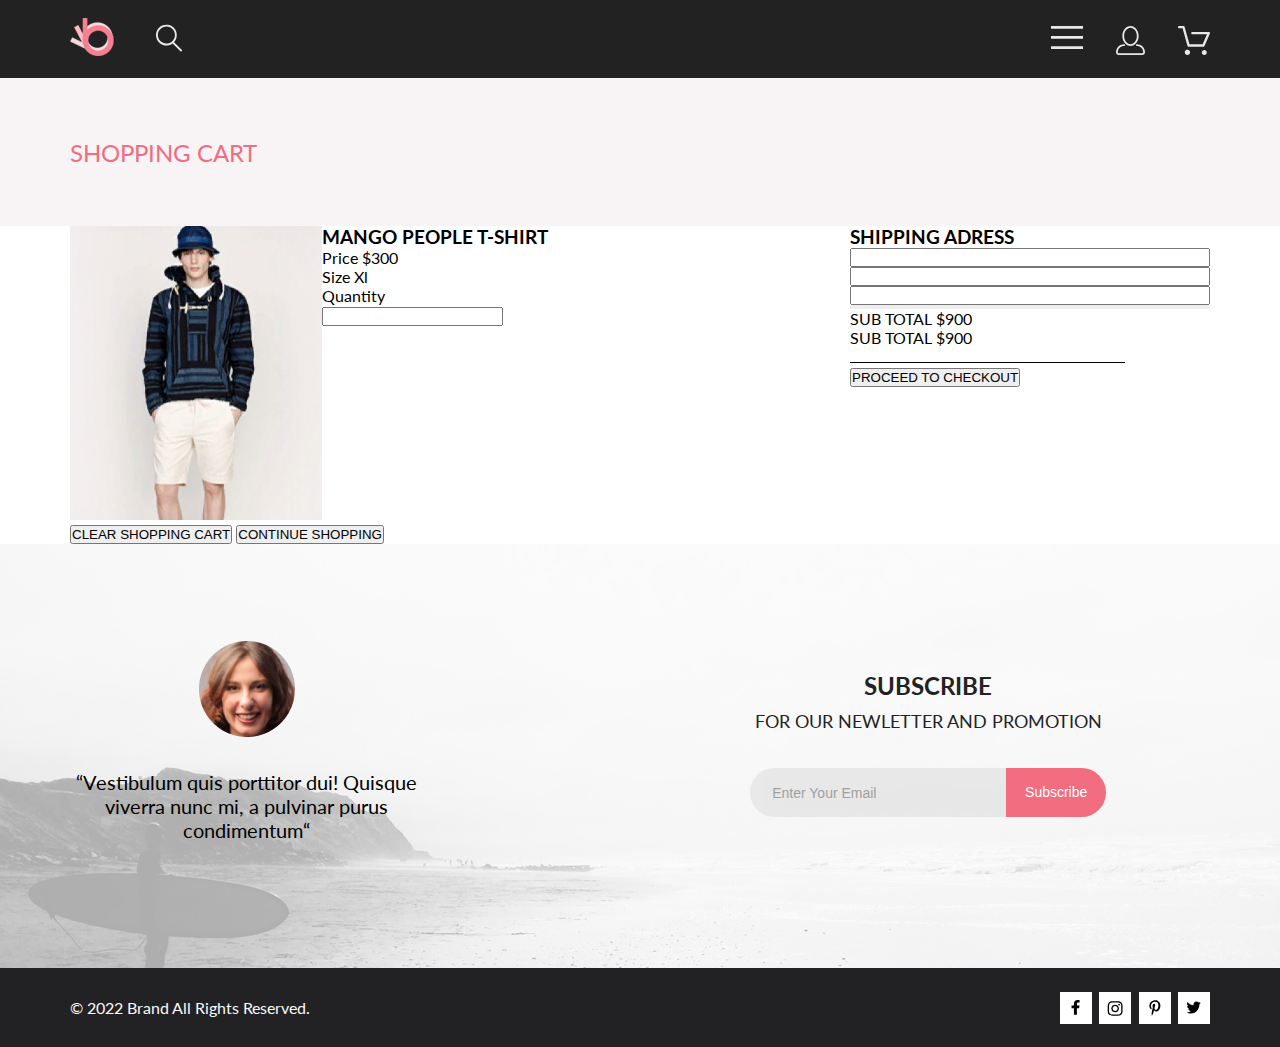
==== cart.html @ 0e061fd0 "add cart" ====
<!DOCTYPE html>
<html lang="en">

<head>
    <meta charset="UTF-8">
    <meta http-equiv="X-UA-Compatible" content="IE=edge">
    <meta name="viewport" content="width=device-width, initial-scale=1.0">
    <title>Market</title>
    <link rel="preconnect" href="https://fonts.googleapis.com">
    <link rel="preconnect" href="https://fonts.gstatic.com" crossorigin>
    <link href="https://fonts.googleapis.com/css2?family=Lato:wght@300;400;700;900&display=swap" rel="stylesheet">
    <link rel="preconnect" href="https://fonts.googleapis.com">
    <link rel="preconnect" href="https://fonts.gstatic.com" crossorigin>
    <link href="https://fonts.googleapis.com/css2?family=Lato:wght@300;400;700;900&family=Roboto&display=swap"
        rel="stylesheet">
    <link rel="stylesheet" href="style.css">
</head>

<body>
    <header class="header">
        <div class="header_navbar">
            <div class="logo">
                <a href="index.html"><img src="./img/site-logo.svg" alt="logo"></a>
                <img src="./img/find-icon.svg" alt="find">
            </div>
            <div class="menu">
                <details>
                    <summary class="burger_menu"><img src="./img/menu-icon.svg" alt=""></summary>
                    <div class="drop_menu">
                        <h3 class="drop_menu_heading">
                            MENU
                        </h3>
                        <ul class="burger_menu_list">
                            <li class="burger_menu_list-heading"><a href="ca" class="list-heading-link">MAN</a></li>
                            <li class="burger_menu_list-link-box">
                                <ul class="burger_menu_items">
                                    <li class="item_link mb-11"><a href="#" class="menu_items-link">Accessories</a></li>
                                    <li class="item_link mb-11"><a href="#" class="menu_items-link">Bags</a></li>
                                    <li class="item_link mb-11"><a href="#" class="menu_items-link">Denim</a></li>
                                    <li class="item_link mb-20"><a href="#" class="menu_items-link">T-Shirts</a></li>
                                </ul>
                            </li>
                            <li class="burger_menu_list-heading"><a href="#" class="list-heading-link">WOMAN</a></li>
                            <li class="burger_menu_list-link-box">
                                <ul class="burger_menu_items">
                                    <li class="item_link mb-11"><a href="#" class="menu_items-link">Accessories</a></li>
                                    <li class="item_link mb-11"><a href="#" class="menu_items-link">Jackets &amp;
                                            Coats</a></li>
                                    <li class="item_link mb-11"><a href="#" class="menu_items-link">Polos</a></li>
                                    <li class="item_link mb-11"><a href="#" class="menu_items-link">T-Shirts</a></li>
                                    <li class="item_link mb-20"><a href="#" class="menu_items-link">Shirts</a></li>
                                </ul>
                            </li>
                            <li class="burger_menu_list-heading"><a href="#" class="list-heading-link">KIDS</a></li>
                            <li>
                                <ul class="burger_menu_items">
                                    <li class="item_link mb-11"><a href="#" class="menu_items-link">Accessories</a></li>
                                    <li class="item_link mb-11"><a href="#" class="menu_items-link">Jackets &amp;
                                            Coats</a></li>
                                    <li class="item_link mb-11"><a href="#" class="menu_items-link">Polos</a></li>
                                    <li class="item_link mb-11"><a href="#" class="menu_items-link">T-Shirts</a></li>
                                    <li class="item_link mb-11"><a href="#" class="menu_items-link">Shirts</a></li>
                                    <li class="item_link"><a href="#" class="menu_items-link">Bags</a></li>
                                </ul>
                            </li>
                        </ul>
                    </div>
                </details>
                <a href="#" class="login_link"><img src="./img/login-icon.svg" alt="login"></a>
                <a href="#" class="user_cart"><img src="./img/cart-icon.svg" alt="cart"></a>
            </div>
        </div>
    </header>
    <div class="page_navigation">
        <div class="page_navigation_area">
            <h2 class="page_navigation_area-title">SHOPPING CART</h2>
        </div>
    </div>
    <div class="card_main_area">
        <div class="cards_area">
            <div class="cards_box">
                <div class="product_card">
                    <div class="card_img_area">
                        <img src="./img/photo-man-2.png" alt="image" class="card_img">
                    </div>
                    <div class="card_info">
                        <h3 class="card_title">MANGO PEOPLE T-SHIRT</h3>
                        <div class="card_info_block">
                            <p class="card_info_price">
                                <span class="price-heading">Price</span>
                                <span class="price-count">&dollar;300</span>
                            </p>
                            <p class="card_info_price">
                                <span class="price-heading">Size</span>
                                <span class="price-size">Xl</span>
                            </p>
                            <p class="card_info_price">
                                <span class="price-heading">Quantity</span>
                            <div class="price-quantity">
                                <input type="number" id="price-quantity-input">
                            </div>
                            </p>
                        </div>
                    </div>
                </div>
            </div>
            <div class="function_buttons">
                <button type="reset">CLEAR SHOPPING CART</button>
                <button type="button">CONTINUE SHOPPING</button>
            </div>
        </div>
        <div class="info_area">
            <div class="shipping_info">
                <h3 class="shipping_title">SHIPPING ADRESS</h3>
                <input type="text" name="" id="">
                <input type="text" name="" id="">
                <input type="text" name="" id="">
                <button type="button"></button>
            </div>
            <div class="total_info">
                <p class="total_subtotal">
                    <span class="subtotal_text">SUB TOTAL</span>
                    <span class="subtotal_price">&dollar;900</span>
                </p>
                <p class="total_grandtotal">
                    <span class="grandtotal_text">SUB TOTAL</span>
                    <span class="grandtotal_price">&dollar;900</span>
                    <svg width="275" height="1" viewBox="0 0 275 1" xmlns="http://www.w3.org/2000/svg">
                        <path d="M275 0H0V1H275V0Z" />
                    </svg>
                    <button type="button">PROCEED TO CHECKOUT</button>
                </p>
            </div>
        </div>
    </div>

    <section class="subscribe_block">
        <div class="subscribe_content">
            <div class="subscribe_media">
                <img src="./img/subscribe_woman_photo.png" alt="image" class="subscribe_media_img">
                <p class="subscribe_media_text">“Vestibulum quis porttitor dui! Quisque viverra nunc mi, a pulvinar
                    purus condimentum“</p>
            </div>
            <div class="subscribe_button">
                <div class="subscribe_button_text">
                    <h4 class="subscribe_button_text_title">
                        SUBSCRIBE
                    </h4>
                    <p class="subscribe_button_text_content">FOR OUR NEWLETTER AND PROMOTION
                    </p>
                </div>
                <form action="#" class="form">
                    <input type="email" placeholder="Enter Your Email" class="form_input">
                    <button type="submit" class="form_button">Subscribe</button>
                </form>
            </div>
        </div>
    </section>
    <footer class="footer">
        <div class="footer_content">
            <div class="footer_text">
                &copy; 2022 Brand All Rights Reserved.
            </div>
            <div class="footer_icons">
                <a href="#">
                    <div class="social_icon"><img src="./img/facebook_icon.svg" alt="facebook" class="facebook_icon">
                    </div>
                </a>
                <a href="#">
                    <div class="social_icon"><img src="./img/instagram_icon.svg" alt="instagram"
                            class="instagram_icon social_icon"></div>
                </a>
                <a href="#">
                    <div class="social_icon"><img src="./img/pinterest_icon.svg" alt="instagram"
                            class="pinterest_icon social_icon"></div>
                </a>
                <a href="#">
                    <div class="social_icon"><img src="./img/twitter_icon.svg" alt="instagram"
                            class="twitter_icon social_icon"></div>
                </a>
            </div>
        </div>
    </footer>
</body>

</html>
---- style.css ----
.page_navigation {
  background-color: #F8F3F4;
  height: 148px;
  display: flex;
  align-items: center;
}
.page_navigation_area {
  max-width: 1140px;
  margin: 0 auto;
  width: 1140px;
  display: flex;
  justify-content: space-between;
  align-items: center;
}
.page_navigation_area-title {
  color: #F16D7F;
  font-size: 24px;
  font-weight: 400;
}
.page_navigation_area-breadcrumbs .breadcrumb_link,
.page_navigation_area-breadcrumbs .breadcrumb_link-slash {
  color: #636363;
  font-size: 14px;
  font-weight: 300;
}
.page_navigation_area-breadcrumbs a:last-child {
  color: #F16D7F;
}

.slider {
  background-color: #F7F7F7;
  height: 777px;
  display: flex;
  align-items: center;
  justify-content: space-between;
}
.slider_arrow_box {
  width: 47px;
  height: 47px;
  padding: 8px;
  background-color: rgba(42, 42, 42, 0.1490196078);
}
.slider_arrow_box:hover .slider_arrow {
  fill: #F16D7F;
}
.slider_image_box {
  margin-bottom: 42px;
}
.slider_image_box .slider_image {
  max-width: 100%;
}

.product_description {
  position: relative;
  z-index: 2;
  margin: -65px 0 129px 0;
  display: flex;
  justify-content: center;
}
.product_description_box {
  max-width: 1140px;
  display: flex;
  flex-direction: column;
  align-items: center;
  background-color: white;
  border: 1px solid #EAEAEA;
}
.product_description_box_title {
  margin-top: 64.54px;
  margin-bottom: 12.1px;
  font-size: 14px;
  font-weight: 300;
  color: #F16D7F;
}
.product_description_box_deliver {
  margin-bottom: 12.1px;
}
.product_description_box_header {
  margin-bottom: 48.41px;
  color: #4D4D4D;
  font-size: 18px;
  font-weight: 300;
}
.product_description_box_text {
  max-width: 555px;
  text-align: center;
  margin-bottom: 32.27px;
  color: #5E5E5E;
  font-size: 14px;
  font-weight: 300;
}
.product_description_box_price {
  margin-bottom: 65px;
  font-size: 24px;
  font-weight: 300;
  color: #F16D7F;
}
.product_description_box_line {
  margin-bottom: 65px;
}
.product_description_box_filter {
  margin-bottom: 48.41px;
  color: #6F6E6E;
  font-size: 14px;
  font-weight: 400;
  display: flex;
  gap: 42px;
}
.product_description_box_filter .choose_color {
  display: flex;
  gap: 9px;
  align-items: center;
  position: relative;
}
.product_description_box_filter .choose_color_checkbox-name {
  list-style: none;
}
.product_description_box_filter .choose_color_content {
  position: absolute;
  padding-top: 7px;
  padding-bottom: 11px;
  padding-left: 9px;
  margin-top: 5px;
  background-color: white;
  display: flex;
  flex-direction: column;
  gap: 6px;
  width: 103px;
  box-shadow: 6px 4px 35px 0px rgba(0, 0, 0, 0.21);
}
.product_description_box_filter .choose_color_content .checkbox_box {
  display: flex;
}
.product_description_box_filter .choose_color_content .checkbox_box .type-checkbox {
  margin-right: 10px;
}
.product_description_box_filter .choose_color_content .checkbox_box .label_text {
  color: #6F6E6E;
  font-family: Roboto;
  font-size: 14px;
  font-weight: 400;
}
.product_description_box_filter .choose_size {
  display: flex;
  gap: 9px;
  align-items: center;
  position: relative;
}
.product_description_box_filter .choose_size_checkbox-name {
  list-style: none;
}
.product_description_box_filter .choose_size_content {
  position: absolute;
  padding-top: 7px;
  padding-bottom: 11px;
  padding-left: 9px;
  margin-top: 5px;
  background-color: white;
  display: flex;
  flex-direction: column;
  gap: 6px;
  width: 103px;
  box-shadow: 6px 4px 35px 0px rgba(0, 0, 0, 0.21);
}
.product_description_box_filter .choose_size_content .checkbox_box {
  display: flex;
}
.product_description_box_filter .choose_size_content .checkbox_box .type-checkbox {
  margin-right: 10px;
  border-radius: 0;
}
.product_description_box_filter .choose_size_content .checkbox_box .label_text {
  color: #6F6E6E;
  font-family: Roboto;
  font-size: 14px;
  font-weight: 400;
}
.product_description_box_filter .choose_quantity {
  display: flex;
  gap: 9px;
  align-items: center;
  position: relative;
}
.product_description_box_filter .choose_quantity_checkbox-name {
  list-style: none;
}
.product_description_box_filter .choose_quantity .choose_content {
  position: absolute;
  margin-top: 5px;
  box-shadow: 6px 4px 35px 0px rgba(0, 0, 0, 0.21);
}
.product_description_box_filter .choose_quantity .choose_content .quantity_input_box #quantity {
  max-width: 50px;
}
.product_description_box_add-to-cart-box {
  margin-bottom: 64.5px;
  width: 212px;
  padding-top: 15px;
  padding-bottom: 9px;
  display: flex;
  align-items: center;
  justify-content: flex-start;
  border: 1px solid #F16D7F;
}
.product_description_box_add-to-cart-box .add-to-cart_image {
  fill: #EF5B70;
  margin-left: 24px;
}
.product_description_box_add-to-cart-box .add-to-cart_text {
  color: #F26376;
  font-size: 16px;
  font-weight: 400;
  margin-left: 23px;
}
.product_description_box_add-to-cart-box:hover {
  border: 1px solid #F16D7F;
  background-color: #F16D7F;
}
.product_description_box_add-to-cart-box:hover .add-to-cart_image {
  fill: white;
}
.product_description_box_add-to-cart-box:hover .add-to-cart_text {
  color: white;
}

.product_cards {
  margin-bottom: 128px !important;
}

.filter_bottom {
  margin-top: 51px !important;
  margin-bottom: 65px !important;
}

.filter_box {
  max-width: 1140px;
  margin: 0 auto;
  display: flex;
  align-items: center;
  gap: 35%;
}
.filter_box_main_filter {
  position: relative;
}
.filter_box_main_filter_name .filter_box_main_filter_text {
  color: #6F6E6E;
  font-family: Lato;
  font-size: 14px;
  font-style: normal;
  font-weight: 600;
  line-height: normal;
  margin-right: 11px;
}
.filter_box .main_filter_box {
  position: absolute;
  z-index: 2;
  background-color: white;
  width: 360px;
  margin-top: 16px;
}
.filter_box .main_filter_box .main_filter_category_name {
  height: 37px;
  border-left: 5px solid #EF5B70;
  margin-bottom: 18px;
  display: flex;
  align-items: flex-start;
  flex-direction: column;
  justify-content: flex-end;
  color: #6F6E6E;
  font-family: Lato;
  font-size: 14px;
  font-style: normal;
  font-weight: 400;
  line-height: normal;
}
.filter_box .main_filter_box .main_filter_category_name .summary_text {
  padding-left: 11px;
  margin-bottom: 11.5px;
}
.filter_box .main_filter_box .main_filter_category_name:hover .summary_text {
  color: #EF5B70;
  cursor: pointer;
}
.filter_box .main_filter_box .category_item_body {
  padding-left: 34px;
  color: #6F6E6E;
  font-family: Lato;
  font-size: 14px;
  font-style: normal;
  font-weight: 400;
  line-height: normal;
}
.filter_box .main_filter_box .category_item_body ul {
  display: flex;
  flex-direction: column;
  gap: 11px;
}
.filter_box .main_filter_box .category_item_body ul li:last-child {
  margin-bottom: 24px;
}
.filter_box_choose-items {
  display: flex;
  flex-direction: row;
  align-items: center;
}
.filter_box_choose-items .choose-items-block {
  color: #6F6E6E;
  font-family: Lato;
  font-size: 14px;
  font-style: normal;
  font-weight: 400;
  line-height: normal;
  display: flex;
  gap: 28px;
}
.filter_box_choose-items .choose-items-block .choose_item-trending {
  display: flex;
  align-items: center;
  position: relative;
  gap: 10px;
}
.filter_box_choose-items .choose-items-block .choose_item-trending .choose_trending_content {
  position: absolute;
  z-index: 3;
  padding-top: 7px;
  padding-bottom: 11px;
  padding-left: 9px;
  margin-top: 5px;
  background-color: white;
  display: flex;
  flex-direction: column;
  gap: 6px;
  width: 110px;
  box-shadow: 6px 4px 35px 0px rgba(0, 0, 0, 0.21);
}
.filter_box_choose-items .choose-items-block .choose_item-trending .choose_trending_content .checkbox_box {
  display: flex;
  gap: 9px;
}
.filter_box_choose-items .choose-items-block .choose_item-trending .choose_trending_content .label_text {
  color: #6F6E6E;
  font-family: Roboto;
  font-size: 14px;
  font-weight: 400;
}
.filter_box_choose-items .choose-items-block .choose_size {
  display: flex;
  gap: 10px;
  align-items: center;
  position: relative;
}
.filter_box_choose-items .choose-items-block .choose_size_checkbox-name {
  list-style: none;
}
.filter_box_choose-items .choose-items-block .choose_size_content {
  position: absolute;
  z-index: 3;
  padding-top: 7px;
  padding-bottom: 11px;
  padding-left: 9px;
  margin-top: 5px;
  background-color: white;
  display: flex;
  flex-direction: column;
  gap: 6px;
  width: 103px;
  box-shadow: 6px 4px 35px 0px rgba(0, 0, 0, 0.21);
}
.filter_box_choose-items .choose-items-block .choose_size_content .checkbox_box {
  display: flex;
}
.filter_box_choose-items .choose-items-block .choose_size_content .checkbox_box .type-checkbox {
  margin-right: 10px;
  border-radius: 0;
}
.filter_box_choose-items .choose-items-block .choose_size_content .checkbox_box .label_text {
  color: #6F6E6E;
  font-family: Roboto;
  font-size: 14px;
  font-weight: 400;
}
.filter_box_choose-items .choose-items-block .choose_item-price {
  display: flex;
  align-items: center;
  gap: 10px;
  position: relative;
}
.filter_box_choose-items .choose-items-block .choose_item-price .choose_content {
  position: absolute;
  z-index: 3;
  display: flex;
  gap: 25px;
}
.filter_box_choose-items .choose-items-block .choose_item-price .choose_content .choose_content_left_input_area {
  display: flex;
  align-items: center;
  height: 50px;
  gap: 7px;
}
.filter_box_choose-items .choose-items-block .choose_item-price .choose_content .choose_content_left_input_area #left-input-area {
  width: 50px;
  height: 30px;
  gap: 20px;
}
.filter_box_choose-items .choose-items-block .choose_item-price .choose_content .choose_content_right_input_area {
  display: flex;
  align-items: center;
  height: 50px;
  gap: 7px;
}
.filter_box_choose-items .choose-items-block .choose_item-price .choose_content .choose_content_right_input_area #right-input-area {
  width: 50px;
  height: 30px;
  gap: 20px;
}
.filter_box .choose_item_checkbox_name {
  color: #6F6E6E;
  font-family: Roboto;
  font-size: 14px;
  font-weight: 400;
}

.main_content-items .product_block {
  margin-bottom: 48.5px;
}

.card_main_area {
  max-width: 1140px;
  margin: 0 auto;
  display: flex;
  justify-content: space-between;
}

.product_card {
  width: 652px;
  max-height: 306px;
  display: flex;
}

.card_img_area {
  width: 38.65%;
}

.card_img {
  width: 100%;
}

.card_info {
  display: flex;
  flex-direction: column;
}

.info_area {
  display: flex;
  flex-direction: column;
  max-width: 360px;
}

.shipping_info {
  display: flex;
  flex-direction: column;
}

.total_info {
  display: flex;
  flex-direction: column;
}

* {
  margin: 0;
  padding: 0;
  box-sizing: border-box;
}

body {
  font-family: "Lato";
  font-style: normal;
}

a {
  text-decoration: none;
}

ul {
  list-style-type: none;
}

summary {
  list-style: none;
}

.mb-11 {
  margin-bottom: 11px;
}

.mb-20 {
  margin-bottom: 20px;
}

.header {
  background: #222222;
}
.header_navbar {
  max-width: 1140px;
  margin: 0 auto;
  display: flex;
  justify-content: space-between;
}
.header_navbar .logo {
  margin-top: 18px;
  margin-bottom: 19px;
  display: flex;
  justify-content: space-between;
  gap: 41px;
}
.header_navbar .menu {
  display: flex;
  justify-content: space-between;
  gap: 33px;
  margin-top: 26px;
  margin-bottom: 20px;
}
.header_navbar .menu .burger_menu {
  position: relative;
  list-style-type: none;
}
.header_navbar .menu .burger_menu:hover {
  cursor: pointer;
}
.header_navbar .menu .drop_menu {
  position: absolute;
  background-color: #FFF;
  width: 232px;
  top: 80px;
  z-index: 10;
  padding-top: 32px;
  padding-bottom: 32px;
}
.header_navbar .menu .drop_menu_heading {
  color: #000;
  font-size: 14px;
  font-weight: 700;
  padding-left: 33px;
  margin-bottom: 24px;
}
.header_navbar .menu .burger_menu_list {
  padding-left: 33px;
}
.header_navbar .menu .burger_menu_items {
  padding-left: 22px;
}
.header_navbar .menu .menu_items-link {
  color: #6F6E6E;
  font-size: 14px;
  display: block;
}
.header_navbar .menu .item_link:hover {
  background-color: rgb(250, 70, 70);
}
.header_navbar .menu .menu_items-link:hover {
  background-color: rgba(244, 244, 244, 0.6980392157);
}
.header_navbar .menu .burger_menu_list-heading {
  margin-bottom: 12px;
}
.header_navbar .menu .list-heading-link {
  color: #F16D7F;
  font-size: 14px;
}

.represent {
  background: #F1E4E6;
  margin-bottom: 65px;
}
.represent_content {
  max-width: 1140px;
  margin: 0 auto;
  display: flex;
  align-items: center;
  justify-content: flex-start;
  gap: 63px;
  position: relative;
}
.represent_content .title_img-box {
  width: 50%;
  display: flex;
  justify-content: flex-start;
  align-items: center;
}
.represent_content .title_image-picture {
  max-width: 100%;
  margin-top: 15px;
}
.represent_content .site-title {
  max-width: 100%;
  border-left: 12px solid #F16D7F;
  padding-left: 16px;
}
.represent_content .title_heading {
  font-weight: 900;
  font-size: 48px;
  line-height: 58px;
  color: #222222;
}
.represent_content .title_text {
  font-weight: 700;
  font-size: 32px;
  line-height: 38px;
  color: #222222;
}
.represent_content .title_text_pink {
  font-weight: 700;
  font-size: 32px;
  line-height: 38px;
  color: #F16D7F;
}

.main {
  display: flex;
  flex-direction: column;
  align-items: center;
}
.main_categories {
  display: flex;
  flex-direction: column;
  margin-bottom: 96px;
}
.main_categories .top-categories {
  display: flex;
  gap: 3%;
  margin-bottom: 30px;
}
.main_categories .category_item_container {
  max-width: 32%;
  position: relative;
  text-align: center;
  background: black;
}
.main_categories .category_item_container-long {
  max-width: 1140px;
  position: relative;
  text-align: center;
  background: black;
}
.main_categories .category_item-img {
  max-width: 100%;
  opacity: 30%;
}
.main_categories .acc_small {
  display: none;
}
.main_categories .category_item-content {
  width: 100%;
  display: flex;
  flex-direction: column;
  position: absolute;
  top: 50%;
  left: 50%;
  transform: translate(-50%, -50%);
  color: white;
}
.main_categories .category_item-text {
  margin-bottom: 12px;
  font-weight: 400;
  font-size: 16px;
  line-height: 19px;
  color: #FFFFFF;
}
.main_categories .category_item-heading {
  font-weight: 700;
  font-size: 24px;
  line-height: 28.8px;
  color: #F16D7F;
}
.main_content-items {
  display: flex;
  flex-direction: column;
  align-items: center;
  margin-bottom: 49px;
}
.main_content-items .content_heading {
  display: flex;
  flex-direction: column;
  align-items: center;
}
.main_content-items .content_title {
  margin-bottom: 6px;
  font-weight: 400;
  font-size: 30px;
  line-height: 36px;
  color: #222222;
}
.main_content-items .content_text {
  margin-bottom: 48px;
  font-weight: 400;
  font-size: 14px;
  line-height: 17px;
  color: #9F9F9F;
}
.main_content-items .product_block {
  display: grid;
  grid-template-columns: repeat(3, 1fr);
  grid-gap: 30px;
}
.main_content-items .item_box {
  background: #F8F8F8;
  max-width: 360px;
}
.main_content-items .item_box-main-content {
  max-width: 360px;
  max-height: 420px;
  margin-bottom: 25.35px;
  position: relative;
  background-color: #000;
}
.main_content-items .women_img_2 {
  max-height: 100%;
  background: #F7E4E2;
  display: flex;
  justify-content: center;
  margin-bottom: 25px;
}
.main_content-items .item_photo {
  max-width: 100%;
}
.main_content-items .item_photo_2 {
  margin-top: 9px;
  margin-bottom: 11px;
}
.main_content-items .item_title {
  margin-bottom: 16px;
  margin-left: 16px;
  font-weight: 400;
  font-size: 13px;
  line-height: 16px;
  color: #000;
}
.main_content-items .product_link {
  color: #000;
}
.main_content-items .item_text {
  margin-bottom: 16px;
  margin-left: 16px;
  font-weight: 300;
  font-size: 14px;
  line-height: 17px;
  color: #5D5D5D;
}
.main_content-items .cost {
  margin-left: 16px;
  margin-bottom: 20px;
  font-weight: 400;
  font-size: 16px;
  line-height: 19px;
  color: #F16D7F;
}
.main_content-items .add_to_cart_button {
  display: none;
}
.main_content-items .item_box-main-content:hover .item_photo {
  opacity: 30%;
  transition: 0.35s;
}
.main_content-items .item_box-main-content:hover .item_box-main-content {
  text-align: center;
}
.main_content-items .item_box-main-content:hover .add_to_cart_button {
  width: 139px;
  gap: 11px;
  position: absolute;
  top: 50%;
  left: 50%;
  transform: translate(-50%, -50%);
  display: flex;
  align-items: center;
  justify-content: center;
  border: 1px solid white;
  padding-top: 10.79px;
  padding-bottom: 8.23px;
}
.main_content-items .item_box-main-content:hover .add_to_cart-text {
  font-weight: 400;
  font-size: 14px;
  line-height: 16.8px;
  color: white;
}
.main_all_product_button {
  margin-bottom: 60px;
  text-align: center;
}
.main_all_product_button .all_product_button-link {
  border: 1px solid #F16D7F;
  padding: 14.5px 38.5px 13.5px;
  color: #F16D7F;
}
.main_all_product_button .all_product_button-link:hover {
  background-color: #F16D7F;
  color: #FFFFFF;
}

.features {
  background: #222224;
  padding-top: 103px;
  padding-bottom: 104px;
}
.features_content {
  max-width: 1140px;
  margin: 0 auto;
  display: flex;
  gap: 30px;
}
.features_content .features_content_item {
  display: flex;
  flex-direction: column;
  justify-content: center;
  align-items: center;
}
.features_content .features_content_item_img {
  margin-bottom: 20px;
}
.features_content .features_content_item_title {
  font-weight: 400;
  font-size: 19.96px;
  line-height: 24px;
  color: #FBFBFB;
  margin-bottom: 16px;
}
.features_content .features_content_item_text {
  font-weight: 300;
  font-size: 13.972px;
  line-height: 17px;
  text-align: center;
  color: #FBFBFB;
}

.subscribe_block {
  background-image: url(./img/subscribe_background.png);
  background-repeat: no-repeat;
  background-position: center;
  background-color: rgba(244, 244, 244, 0.6980392157);
  background-blend-mode: screen;
  padding-top: 97px;
  padding-bottom: 126px;
}
.subscribe_block .subscribe_content {
  max-width: 1140px;
  margin: 0 auto;
  display: flex;
  align-items: center;
}
.subscribe_block .subscribe_media {
  max-width: 31%;
  display: flex;
  flex-direction: column;
  align-items: center;
}
.subscribe_block .subscribe_media_img {
  margin-bottom: 33px;
}
.subscribe_block .subscribe_media_text {
  font-weight: 400;
  font-size: 20px;
  line-height: 24px;
  text-align: center;
}
.subscribe_block .subscribe_button {
  width: 50%;
  display: flex;
  flex-direction: column;
  align-items: center;
  margin-left: 223px;
}
.subscribe_block .subscribe_button_text {
  margin-bottom: 32px;
}
.subscribe_block .subscribe_button_text_title {
  font-weight: 700;
  font-size: 24px;
  line-height: 167.2%;
  text-align: center;
  color: #222224;
}
.subscribe_block .subscribe_button_text_content {
  font-weight: 400;
  font-size: 18px;
  line-height: 30.1px;
  text-align: center;
  color: #222224;
}
.subscribe_block .form {
  display: flex;
}
.subscribe_block .form_input {
  background: #E1E1E1;
  width: 256px;
  height: 49px;
  border-bottom-left-radius: 50px;
  border-top-left-radius: 50px;
  border: none;
  padding-left: 22px;
  font-weight: 400;
  font-size: 14px;
  line-height: 17px;
  display: flex;
  align-items: center;
  color: #222224;
  opacity: 0.67;
}
.subscribe_block .form_button {
  background: #F16D7F;
  width: 100px;
  height: 49px;
  border-bottom-right-radius: 50px;
  border-top-right-radius: 50px;
  border: none;
  font-weight: 400;
  font-size: 14px;
  line-height: 17px;
  color: #FFFFFF;
}

.footer {
  background-color: #222224;
  padding-top: 24px;
  padding-bottom: 23px;
}
.footer_content {
  max-width: 1140px;
  margin: 0 auto;
  display: flex;
  align-items: center;
  justify-content: space-between;
}
.footer_content .footer_text {
  font-weight: 400;
  font-size: 16px;
  line-height: 19px;
  color: #FBFBFB;
}
.footer_content .footer_icons {
  display: flex;
  gap: 7.3px;
}
.footer_content .footer_icons .social_icon {
  background-color: white;
  width: 32px;
  height: 32px;
  display: flex;
  justify-content: center;
  align-items: center;
}
.footer_content .footer_icons .social_icon:hover {
  background-color: #F16D7F;
}
.footer_content .footer_icons .facebook_icon {
  padding: 8px 11.83px 9.28px 11.55px;
}
.footer_content .footer_icons .instagram_icon {
  padding: 9.06px 8.6px 8.06px 7.94px;
}
.footer_content .footer_icons .pinterest_icon {
  padding: 8.2px 9.6px 8.2px 9.93px;
}
.footer_content .footer_icons .twitter_icon {
  padding: 9.5px 7.61px 9.5px 7.95px;
}

@media (max-width: 1024px) {
  .header .header_navbar {
    padding-left: 32px;
    padding-right: 32px;
  }
  .represent .represent_content {
    display: flex;
    align-items: center;
    justify-content: space-between;
    gap: 63px;
  }
  .represent .represent_content .title_img-box {
    width: 50%;
    max-height: 368px;
    display: flex;
    justify-content: center;
    align-items: center;
  }
  .represent .represent_content .title_img-box .title_image-picture {
    max-height: 353px;
    margin-top: 15px;
  }
  .represent .represent_content .site-title {
    max-width: 100%;
    border-left: 12px solid #F16D7F;
    padding-left: 16px;
    margin-right: 34px;
  }
  .represent .represent_content .site-title .title_heading {
    font-size: 44px;
    line-height: 53px;
  }
  .represent .represent_content .site-title .title_text {
    font-size: 24px;
    line-height: 29px;
  }
  .main {
    margin-left: 16px;
    margin-right: 16px;
  }
  .main_categories {
    max-width: 736px;
  }
  .main_content-items .product_block {
    display: grid;
    grid-template-columns: repeat(2, 1fr);
    grid-gap: 16px;
  }
  .features_content {
    flex-direction: column;
    gap: 48px;
    align-items: center;
    margin-left: 204px;
    margin-right: 204px;
  }
  .subscribe_block .subscribe_content {
    flex-direction: column;
    gap: 48px;
  }
  .subscribe_block .subscribe_content .subscribe_button {
    margin-left: 0;
  }
  .footer_content {
    margin-left: 32px;
    margin-right: 32px;
  }
}
@media (max-width: 767px) {
  .login_link,
  .user_cart {
    display: none;
  }
  .burger_menu {
    order: 3;
  }
  .drop_menu {
    right: 1px;
  }
  .represent_content {
    flex-direction: column;
    padding-top: 148px;
    padding-bottom: 149px;
    margin-bottom: 64px;
  }
  .represent_content .title_img-box {
    display: none !important;
  }
  .represent_content .title_heading {
    font-size: 38px;
    font-weight: 900;
    line-height: 45.6px;
  }
  .represent_content .title_heading .title_text {
    font-size: 20px;
    font-weight: 700;
    line-height: 24px;
  }
  .main {
    margin-left: 16px;
    margin-right: 16px;
  }
  .main_categories {
    flex-direction: column;
    gap: 32px;
    margin-bottom: 64px;
  }
  .main_categories .top-categories {
    flex-direction: column;
    gap: 32px;
    margin-bottom: 0;
  }
  .main_categories .top-categories .category_item_container {
    max-width: 100%;
  }
  .main_categories .category_item_container-long .acc_small {
    display: flex;
    max-width: 100%;
    opacity: 30%;
  }
  .main_content-items .product_block {
    grid-template-columns: repeat(1, 1fr);
  }
  .acc_big {
    display: none;
  }
  .features .features_content {
    flex-direction: column;
    gap: 46px;
    align-items: center;
    margin-left: 13px;
    margin-right: 13px;
  }
  .features .features_content .feature_content_item {
    max-width: 347px;
  }
  .subscribe_block .subscribe_content .subscribe_button {
    margin-left: 0;
  }
  .subscribe_block .subscribe_content .subscribe_button .form_input {
    width: 246px;
  }
  .subscribe_block .subscribe_content .subscribe_button .form_button {
    width: 95px;
  }
  .footer .footer_content {
    flex-direction: column;
  }
  .footer .footer_content .footer_icons {
    order: -1;
    margin-top: 43px;
    margin-bottom: 40px;
  }
}
@media (max-width: 320px) {
  body {
    max-width: 320px;
  }
}/*# sourceMappingURL=style.css.map */
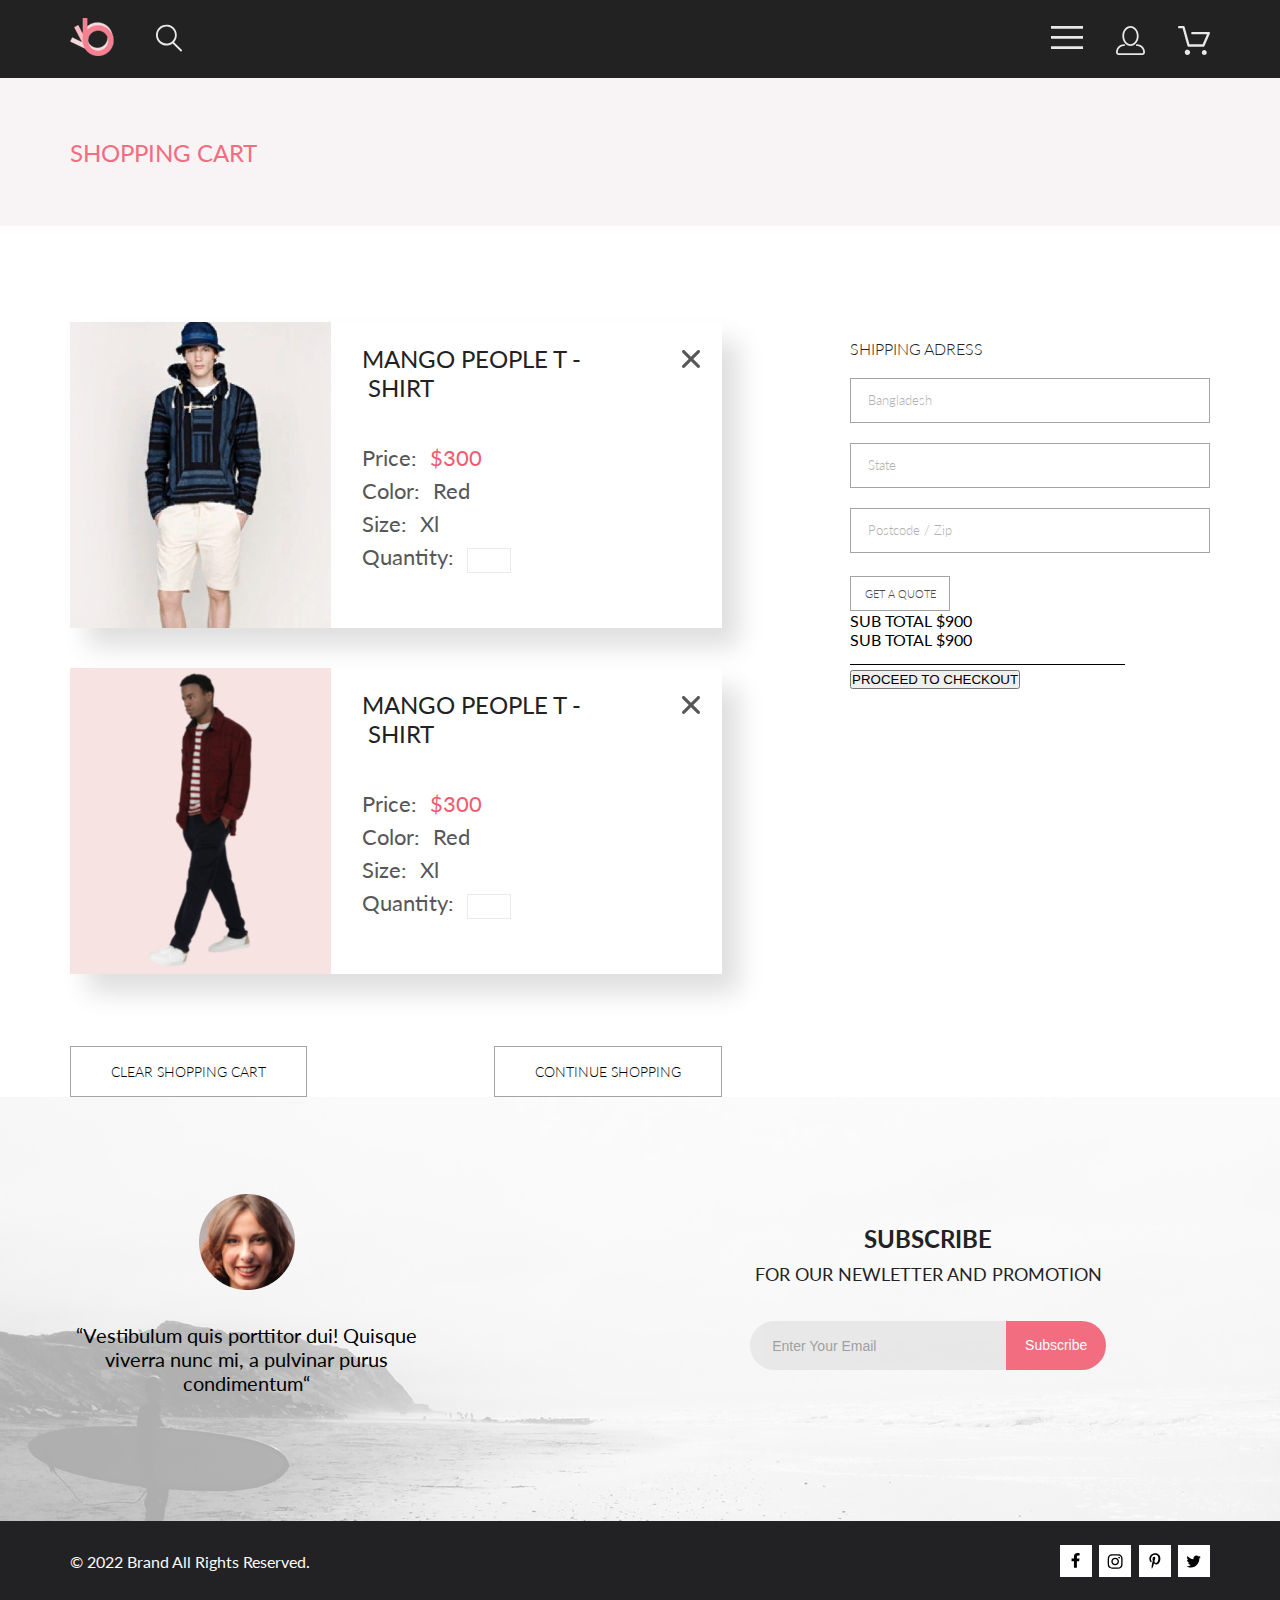
==== commit 95cae90d: "add cart info block" ====
--- a/cart.html
+++ b/cart.html
@@ -80,42 +80,87 @@
         <div class="cards_area">
             <div class="cards_box">
                 <div class="product_card">
+                    <button type="button" class="delete-card-button">
+                        <svg width="18" height="18" viewBox="0 0 18 18" xmlns="http://www.w3.org/2000/svg" class="delete-card-button-img">
+                            <path d="M11.2453 9L17.5302 2.71516C17.8285 2.41741 17.9962 2.01336 17.9966 1.59191C17.997 1.17045 17.8299 0.76611 17.5322 0.467833C17.2344 0.169555 16.8304 0.00177586 16.4089 0.00140366C15.9875 0.00103146 15.5831 0.168097 15.2848 0.465848L9 6.75069L2.71516 0.465848C2.41688 0.167571 2.01233 0 1.5905 0C1.16868 0 0.764125 0.167571 0.465848 0.465848C0.167571 0.764125 0 1.16868 0 1.5905C0 2.01233 0.167571 2.41688 0.465848 2.71516L6.75069 9L0.465848 15.2848C0.167571 15.5831 0 15.9877 0 16.4095C0 16.8313 0.167571 17.2359 0.465848 17.5342C0.764125 17.8324 1.16868 18 1.5905 18C2.01233 18 2.41688 17.8324 2.71516 17.5342L9 11.2493L15.2848 17.5342C15.5831 17.8324 15.9877 18 16.4095 18C16.8313 18 17.2359 17.8324 17.5342 17.5342C17.8324 17.2359 18 16.8313 18 16.4095C18 15.9877 17.8324 15.5831 17.5342 15.2848L11.2453 9Z" />
+                            </svg>
+                            
+                    </button>
                     <div class="card_img_area">
                         <img src="./img/photo-man-2.png" alt="image" class="card_img">
                     </div>
                     <div class="card_info">
-                        <h3 class="card_title">MANGO PEOPLE T-SHIRT</h3>
+                        <h3 class="card_title">MANGO PEOPLE T&nbsp;-&nbsp;SHIRT</h3>
                         <div class="card_info_block">
                             <p class="card_info_price">
-                                <span class="price-heading">Price</span>
-                                <span class="price-count">&dollar;300</span>
-                            </p>
-                            <p class="card_info_price">
-                                <span class="price-heading">Size</span>
-                                <span class="price-size">Xl</span>
-                            </p>
-                            <p class="card_info_price">
-                                <span class="price-heading">Quantity</span>
-                            <div class="price-quantity">
+                                <span class="price-heading">Price:</span>
+                                <span class="price-heading-value-cost">&dollar;300</span>
+                            </p>
+                            <p class="card_info_price">
+                                <span class="price-heading">Color:</span>
+                                <span class="price-heading-value">Red</span>
+                            </p>
+                            <p class="card_info_price">
+                                <span class="price-heading">Size:</span>
+                                <span class="price-heading-value">Xl</span>
+                            </p>
+                            <p class="card_info_price">
+                                <span class="price-heading">Quantity:</span>
+                            <span class="price-quantity">
                                 <input type="number" id="price-quantity-input">
-                            </div>
+                            </span>
                             </p>
                         </div>
                     </div>
                 </div>
+                <div class="product_card">
+                    <button type="button" class="delete-card-button">
+                        <svg width="18" height="18" viewBox="0 0 18 18" xmlns="http://www.w3.org/2000/svg" class="delete-card-button-img">
+                            <path d="M11.2453 9L17.5302 2.71516C17.8285 2.41741 17.9962 2.01336 17.9966 1.59191C17.997 1.17045 17.8299 0.76611 17.5322 0.467833C17.2344 0.169555 16.8304 0.00177586 16.4089 0.00140366C15.9875 0.00103146 15.5831 0.168097 15.2848 0.465848L9 6.75069L2.71516 0.465848C2.41688 0.167571 2.01233 0 1.5905 0C1.16868 0 0.764125 0.167571 0.465848 0.465848C0.167571 0.764125 0 1.16868 0 1.5905C0 2.01233 0.167571 2.41688 0.465848 2.71516L6.75069 9L0.465848 15.2848C0.167571 15.5831 0 15.9877 0 16.4095C0 16.8313 0.167571 17.2359 0.465848 17.5342C0.764125 17.8324 1.16868 18 1.5905 18C2.01233 18 2.41688 17.8324 2.71516 17.5342L9 11.2493L15.2848 17.5342C15.5831 17.8324 15.9877 18 16.4095 18C16.8313 18 17.2359 17.8324 17.5342 17.5342C17.8324 17.2359 18 16.8313 18 16.4095C18 15.9877 17.8324 15.5831 17.5342 15.2848L11.2453 9Z" />
+                            </svg>
+                    </button>
+                    <div class="card_img_area">
+                        <img src="./img/man-img-2.jpg" alt="image" class="card_img">
+                    </div>
+                    <div class="card_info">
+                        <h3 class="card_title">MANGO PEOPLE T&nbsp;-&nbsp;SHIRT</h3>
+                        <div class="card_info_block">
+                            <p class="card_info_price">
+                                <span class="price-heading">Price:</span>
+                                <span class="price-heading-value-cost">&dollar;300</span>
+                            </p>
+                            <p class="card_info_price">
+                                <span class="price-heading">Color:</span>
+                                <span class="price-heading-value">Red</span>
+                            </p>
+                            <p class="card_info_price">
+                                <span class="price-heading">Size:</span>
+                                <span class="price-heading-value">Xl</span>
+                            </p>
+                            <p class="card_info_price">
+                                <span class="price-heading">Quantity:</span>
+                            <span class="price-quantity">
+                                <input type="number" id="price-quantity-input">
+                            </span>
+                            </p>
+                        </div>
+                    </div>
+                </div>
             </div>
             <div class="function_buttons">
-                <button type="reset">CLEAR SHOPPING CART</button>
-                <button type="button">CONTINUE SHOPPING</button>
+                <button type="reset" class="product_card_function_button">CLEAR SHOPPING CART</button>
+                <button type="button" class="product_card_function_button">CONTINUE SHOPPING</button>
             </div>
         </div>
         <div class="info_area">
             <div class="shipping_info">
                 <h3 class="shipping_title">SHIPPING ADRESS</h3>
-                <input type="text" name="" id="">
-                <input type="text" name="" id="">
-                <input type="text" name="" id="">
-                <button type="button"></button>
+                <div class="shipping_info-input-items">
+                    <input type="text" name="" id="shipping_country" class="shipping_input_item" placeholder="Bangladesh">
+                    <input type="text" name="" id="shipping_state" class="shipping_input_item" placeholder="State">
+                    <input type="text" name="" id="shipping_code" class="shipping_input_item" placeholder="Postcode / Zip">
+                </div>
+                <button type="button" class="shipping_get_button">GET A QUOTE</button>
             </div>
             <div class="total_info">
                 <p class="total_subtotal">
--- a/style.css
+++ b/style.css
@@ -427,27 +427,96 @@
 .card_main_area {
   max-width: 1140px;
   margin: 0 auto;
+  margin-top: 96px;
   display: flex;
   justify-content: space-between;
+}
+
+.cards_box {
+  display: flex;
+  flex-direction: column;
+  gap: 40px;
+  margin-bottom: 72px;
 }
 
 .product_card {
   width: 652px;
   max-height: 306px;
   display: flex;
+  gap: 31px;
+  position: relative;
+  box-shadow: 17px 19px 24px rgba(0, 0, 0, 0.13);
 }
 
 .card_img_area {
-  width: 38.65%;
+  width: 40%;
 }
 
 .card_img {
   width: 100%;
+  height: 100%;
 }
 
 .card_info {
   display: flex;
   flex-direction: column;
+  width: 232px;
+  margin-top: 22px;
+}
+
+.card_title {
+  margin-bottom: 42px;
+  color: #222;
+  font-family: Lato;
+  font-size: 24px;
+  font-style: normal;
+  font-weight: 400;
+  line-height: normal;
+}
+
+.price-heading {
+  color: #575757;
+  font-family: Lato;
+  font-size: 22px;
+  font-style: normal;
+  font-weight: 400;
+  line-height: normal;
+}
+
+.price-heading-value {
+  color: #575757;
+  font-family: Lato;
+  font-size: 22px;
+  font-style: normal;
+  font-weight: 400;
+  line-height: normal;
+  margin-left: 9px;
+}
+
+.price-heading-value-cost {
+  color: #EF5B70;
+  font-family: Lato;
+  font-size: 22px;
+  font-style: normal;
+  font-weight: 400;
+  line-height: normal;
+  margin-left: 9px;
+}
+
+.card_info_block {
+  display: flex;
+  flex-direction: column;
+  gap: 6px;
+}
+
+.price-quantity {
+  margin-left: 9px;
+}
+
+.price-quantity input {
+  width: 44px;
+  height: 25px;
+  border: 1px solid #EAEAEA;
 }
 
 .info_area {
@@ -456,9 +525,95 @@
   max-width: 360px;
 }
 
+.delete-card-button {
+  width: 18px;
+  height: 18px;
+  border: none;
+  background: none;
+  position: absolute;
+  top: 28px;
+  right: 22px;
+}
+.delete-card-button .delete-card-button-img {
+  fill: #575757;
+}
+
+.function_buttons {
+  display: flex;
+  justify-content: space-between;
+}
+
+.product_card_function_button {
+  color: #000;
+  font-family: Lato;
+  font-size: 14px;
+  font-style: normal;
+  font-weight: 300;
+  line-height: normal;
+  background: none;
+  border: 1px solid #A4A4A4;
+  padding: 16px 40px;
+}
+
 .shipping_info {
   display: flex;
   flex-direction: column;
+  margin-top: 17px;
+}
+
+.shipping_title {
+  color: #222;
+  font-family: Lato;
+  font-size: 16px;
+  font-style: normal;
+  font-weight: 300;
+  line-height: normal;
+  margin-bottom: 20px;
+}
+
+.shipping_info-input-items {
+  display: flex;
+  flex-direction: column;
+  gap: 20px;
+  margin-bottom: 23px;
+}
+
+.shipping_input_item {
+  width: 360px;
+  height: 45px;
+  border: 1px solid #A4A4A4;
+  padding-left: 17px;
+}
+
+.shipping_input_item::-moz-placeholder {
+  color: #B1B1B1;
+  font-family: Lato;
+  font-size: 13px;
+  font-style: normal;
+  font-weight: 300;
+  line-height: normal;
+}
+
+.shipping_input_item::placeholder {
+  color: #B1B1B1;
+  font-family: Lato;
+  font-size: 13px;
+  font-style: normal;
+  font-weight: 300;
+  line-height: normal;
+}
+
+.shipping_get_button {
+  width: 100px;
+  height: 35px;
+  color: #4A4A4A;
+  font-family: Lato;
+  font-size: 11px;
+  font-style: normal;
+  font-weight: 300;
+  line-height: normal;
+  background: none;
+  border: 1px solid #A4A4A4;
 }
 
 .total_info {
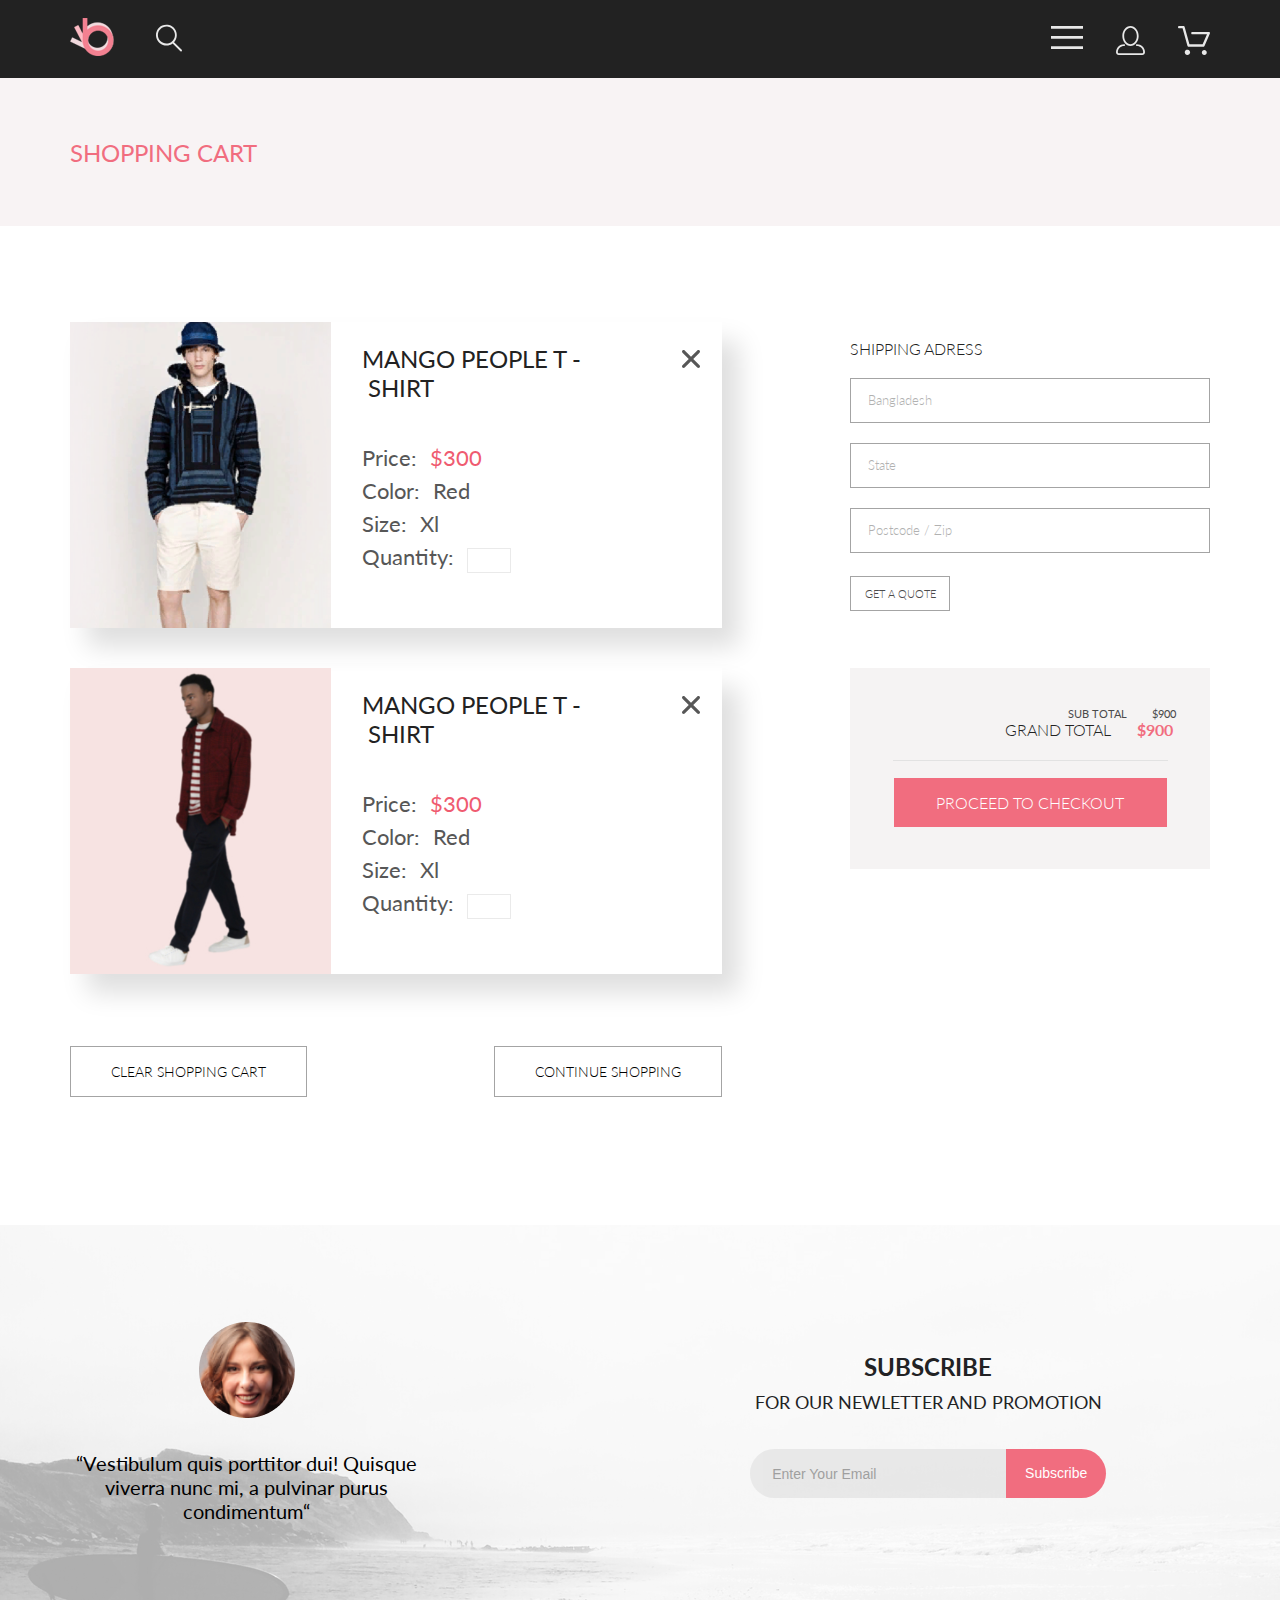
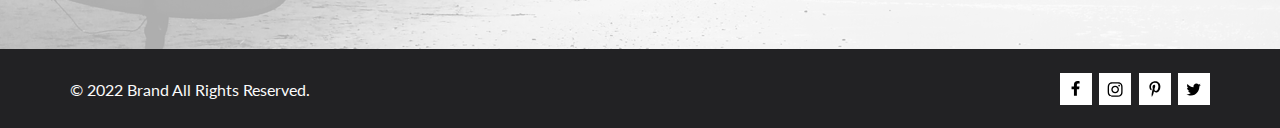
==== commit 7f88c07a: "add full cart" ====
--- a/cart.html
+++ b/cart.html
@@ -31,13 +31,13 @@
                             MENU
                         </h3>
                         <ul class="burger_menu_list">
-                            <li class="burger_menu_list-heading"><a href="ca" class="list-heading-link">MAN</a></li>
+                            <li class="burger_menu_list-heading"><a href="catalog.html" class="list-heading-link">MAN</a></li>
                             <li class="burger_menu_list-link-box">
                                 <ul class="burger_menu_items">
-                                    <li class="item_link mb-11"><a href="#" class="menu_items-link">Accessories</a></li>
-                                    <li class="item_link mb-11"><a href="#" class="menu_items-link">Bags</a></li>
-                                    <li class="item_link mb-11"><a href="#" class="menu_items-link">Denim</a></li>
-                                    <li class="item_link mb-20"><a href="#" class="menu_items-link">T-Shirts</a></li>
+                                    <li class="item_link mb-11"><a href="catalog.html" class="menu_items-link">Accessories</a></li>
+                                    <li class="item_link mb-11"><a href="catalog.html" class="menu_items-link">Bags</a></li>
+                                    <li class="item_link mb-11"><a href="catalog.html" class="menu_items-link">Denim</a></li>
+                                    <li class="item_link mb-20"><a href="catalog.html" class="menu_items-link">T-Shirts</a></li>
                                 </ul>
                             </li>
                             <li class="burger_menu_list-heading"><a href="#" class="list-heading-link">WOMAN</a></li>
@@ -81,10 +81,12 @@
             <div class="cards_box">
                 <div class="product_card">
                     <button type="button" class="delete-card-button">
-                        <svg width="18" height="18" viewBox="0 0 18 18" xmlns="http://www.w3.org/2000/svg" class="delete-card-button-img">
-                            <path d="M11.2453 9L17.5302 2.71516C17.8285 2.41741 17.9962 2.01336 17.9966 1.59191C17.997 1.17045 17.8299 0.76611 17.5322 0.467833C17.2344 0.169555 16.8304 0.00177586 16.4089 0.00140366C15.9875 0.00103146 15.5831 0.168097 15.2848 0.465848L9 6.75069L2.71516 0.465848C2.41688 0.167571 2.01233 0 1.5905 0C1.16868 0 0.764125 0.167571 0.465848 0.465848C0.167571 0.764125 0 1.16868 0 1.5905C0 2.01233 0.167571 2.41688 0.465848 2.71516L6.75069 9L0.465848 15.2848C0.167571 15.5831 0 15.9877 0 16.4095C0 16.8313 0.167571 17.2359 0.465848 17.5342C0.764125 17.8324 1.16868 18 1.5905 18C2.01233 18 2.41688 17.8324 2.71516 17.5342L9 11.2493L15.2848 17.5342C15.5831 17.8324 15.9877 18 16.4095 18C16.8313 18 17.2359 17.8324 17.5342 17.5342C17.8324 17.2359 18 16.8313 18 16.4095C18 15.9877 17.8324 15.5831 17.5342 15.2848L11.2453 9Z" />
-                            </svg>
-                            
+                        <svg width="18" height="18" viewBox="0 0 18 18" xmlns="http://www.w3.org/2000/svg"
+                            class="delete-card-button-img">
+                            <path
+                                d="M11.2453 9L17.5302 2.71516C17.8285 2.41741 17.9962 2.01336 17.9966 1.59191C17.997 1.17045 17.8299 0.76611 17.5322 0.467833C17.2344 0.169555 16.8304 0.00177586 16.4089 0.00140366C15.9875 0.00103146 15.5831 0.168097 15.2848 0.465848L9 6.75069L2.71516 0.465848C2.41688 0.167571 2.01233 0 1.5905 0C1.16868 0 0.764125 0.167571 0.465848 0.465848C0.167571 0.764125 0 1.16868 0 1.5905C0 2.01233 0.167571 2.41688 0.465848 2.71516L6.75069 9L0.465848 15.2848C0.167571 15.5831 0 15.9877 0 16.4095C0 16.8313 0.167571 17.2359 0.465848 17.5342C0.764125 17.8324 1.16868 18 1.5905 18C2.01233 18 2.41688 17.8324 2.71516 17.5342L9 11.2493L15.2848 17.5342C15.5831 17.8324 15.9877 18 16.4095 18C16.8313 18 17.2359 17.8324 17.5342 17.5342C17.8324 17.2359 18 16.8313 18 16.4095C18 15.9877 17.8324 15.5831 17.5342 15.2848L11.2453 9Z" />
+                        </svg>
+
                     </button>
                     <div class="card_img_area">
                         <img src="./img/photo-man-2.png" alt="image" class="card_img">
@@ -106,18 +108,20 @@
                             </p>
                             <p class="card_info_price">
                                 <span class="price-heading">Quantity:</span>
-                            <span class="price-quantity">
-                                <input type="number" id="price-quantity-input">
-                            </span>
+                                <span class="price-quantity">
+                                    <input type="number" id="price-quantity-input">
+                                </span>
                             </p>
                         </div>
                     </div>
                 </div>
                 <div class="product_card">
                     <button type="button" class="delete-card-button">
-                        <svg width="18" height="18" viewBox="0 0 18 18" xmlns="http://www.w3.org/2000/svg" class="delete-card-button-img">
-                            <path d="M11.2453 9L17.5302 2.71516C17.8285 2.41741 17.9962 2.01336 17.9966 1.59191C17.997 1.17045 17.8299 0.76611 17.5322 0.467833C17.2344 0.169555 16.8304 0.00177586 16.4089 0.00140366C15.9875 0.00103146 15.5831 0.168097 15.2848 0.465848L9 6.75069L2.71516 0.465848C2.41688 0.167571 2.01233 0 1.5905 0C1.16868 0 0.764125 0.167571 0.465848 0.465848C0.167571 0.764125 0 1.16868 0 1.5905C0 2.01233 0.167571 2.41688 0.465848 2.71516L6.75069 9L0.465848 15.2848C0.167571 15.5831 0 15.9877 0 16.4095C0 16.8313 0.167571 17.2359 0.465848 17.5342C0.764125 17.8324 1.16868 18 1.5905 18C2.01233 18 2.41688 17.8324 2.71516 17.5342L9 11.2493L15.2848 17.5342C15.5831 17.8324 15.9877 18 16.4095 18C16.8313 18 17.2359 17.8324 17.5342 17.5342C17.8324 17.2359 18 16.8313 18 16.4095C18 15.9877 17.8324 15.5831 17.5342 15.2848L11.2453 9Z" />
-                            </svg>
+                        <svg width="18" height="18" viewBox="0 0 18 18" xmlns="http://www.w3.org/2000/svg"
+                            class="delete-card-button-img">
+                            <path
+                                d="M11.2453 9L17.5302 2.71516C17.8285 2.41741 17.9962 2.01336 17.9966 1.59191C17.997 1.17045 17.8299 0.76611 17.5322 0.467833C17.2344 0.169555 16.8304 0.00177586 16.4089 0.00140366C15.9875 0.00103146 15.5831 0.168097 15.2848 0.465848L9 6.75069L2.71516 0.465848C2.41688 0.167571 2.01233 0 1.5905 0C1.16868 0 0.764125 0.167571 0.465848 0.465848C0.167571 0.764125 0 1.16868 0 1.5905C0 2.01233 0.167571 2.41688 0.465848 2.71516L6.75069 9L0.465848 15.2848C0.167571 15.5831 0 15.9877 0 16.4095C0 16.8313 0.167571 17.2359 0.465848 17.5342C0.764125 17.8324 1.16868 18 1.5905 18C2.01233 18 2.41688 17.8324 2.71516 17.5342L9 11.2493L15.2848 17.5342C15.5831 17.8324 15.9877 18 16.4095 18C16.8313 18 17.2359 17.8324 17.5342 17.5342C17.8324 17.2359 18 16.8313 18 16.4095C18 15.9877 17.8324 15.5831 17.5342 15.2848L11.2453 9Z" />
+                        </svg>
                     </button>
                     <div class="card_img_area">
                         <img src="./img/man-img-2.jpg" alt="image" class="card_img">
@@ -139,9 +143,9 @@
                             </p>
                             <p class="card_info_price">
                                 <span class="price-heading">Quantity:</span>
-                            <span class="price-quantity">
-                                <input type="number" id="price-quantity-input">
-                            </span>
+                                <span class="price-quantity">
+                                    <input type="number" id="price-quantity-input">
+                                </span>
                             </p>
                         </div>
                     </div>
@@ -156,25 +160,30 @@
             <div class="shipping_info">
                 <h3 class="shipping_title">SHIPPING ADRESS</h3>
                 <div class="shipping_info-input-items">
-                    <input type="text" name="" id="shipping_country" class="shipping_input_item" placeholder="Bangladesh">
+                    <input type="text" name="" id="shipping_country" class="shipping_input_item"
+                        placeholder="Bangladesh">
                     <input type="text" name="" id="shipping_state" class="shipping_input_item" placeholder="State">
-                    <input type="text" name="" id="shipping_code" class="shipping_input_item" placeholder="Postcode / Zip">
+                    <input type="text" name="" id="shipping_code" class="shipping_input_item"
+                        placeholder="Postcode / Zip">
                 </div>
                 <button type="button" class="shipping_get_button">GET A QUOTE</button>
             </div>
             <div class="total_info">
-                <p class="total_subtotal">
+                <div class="total_subtotal">
                     <span class="subtotal_text">SUB TOTAL</span>
                     <span class="subtotal_price">&dollar;900</span>
-                </p>
-                <p class="total_grandtotal">
-                    <span class="grandtotal_text">SUB TOTAL</span>
+                </div>
+                <div class="total_grandtotal">
+                    <span class="grandtotal_text">GRAND TOTAL</span>
                     <span class="grandtotal_price">&dollar;900</span>
-                    <svg width="275" height="1" viewBox="0 0 275 1" xmlns="http://www.w3.org/2000/svg">
-                        <path d="M275 0H0V1H275V0Z" />
-                    </svg>
-                    <button type="button">PROCEED TO CHECKOUT</button>
-                </p>
+
+                </div>
+                <svg width="275" height="1" viewBox="0 0 275 1" xmlns="http://www.w3.org/2000/svg"
+                    class="total_line_img">
+                    <path d="M275 0H0V1H275V0Z" />
+                </svg>
+
+                <button type="button" class="total_proceed_button">PROCEED TO CHECKOUT</button>
             </div>
         </div>
     </div>
--- a/style.css
+++ b/style.css
@@ -430,6 +430,7 @@
   margin-top: 96px;
   display: flex;
   justify-content: space-between;
+  margin-bottom: 128px;
 }
 
 .cards_box {
@@ -522,7 +523,7 @@
 .info_area {
   display: flex;
   flex-direction: column;
-  max-width: 360px;
+  width: 360px;
 }
 
 .delete-card-button {
@@ -559,6 +560,7 @@
   display: flex;
   flex-direction: column;
   margin-top: 17px;
+  margin-bottom: 57px;
 }
 
 .shipping_title {
@@ -619,6 +621,74 @@
 .total_info {
   display: flex;
   flex-direction: column;
+  background-color: #F5F3F3;
+  padding-top: 39px;
+}
+
+.total_subtotal {
+  margin-right: 34px;
+  display: flex;
+  align-items: center;
+  justify-content: flex-end;
+  gap: 25px;
+  color: #4A4A4A;
+  font-family: Lato;
+  font-size: 11px;
+  font-style: normal;
+  font-weight: 400;
+  line-height: normal;
+}
+
+.total_grandtotal {
+  margin-right: 37px;
+  display: flex;
+  align-items: center;
+  justify-content: flex-end;
+  gap: 26px;
+  margin-bottom: 12px;
+  margin-bottom: 21px;
+}
+
+.grandtotal_text {
+  color: #222;
+  font-family: Lato;
+  font-size: 16px;
+  font-style: normal;
+  font-weight: 300;
+  line-height: normal;
+}
+
+.grandtotal_price {
+  color: #F16D7F;
+  font-family: Lato;
+  font-size: 16px;
+  font-style: normal;
+  font-weight: 700;
+  line-height: normal;
+}
+
+.total_line_img {
+  fill: #E2E2E2;
+  margin-bottom: 17px;
+  margin-left: auto;
+  margin-right: auto;
+}
+
+.total_proceed_button {
+  width: 273px;
+  background-color: #F16D7F;
+  color: #FFF;
+  font-family: Lato;
+  font-size: 16px;
+  font-style: normal;
+  font-weight: 300;
+  line-height: normal;
+  border: 0;
+  margin-left: auto;
+  margin-right: auto;
+  padding-top: 15px;
+  padding-bottom: 15px;
+  margin-bottom: 42px;
 }
 
 * {
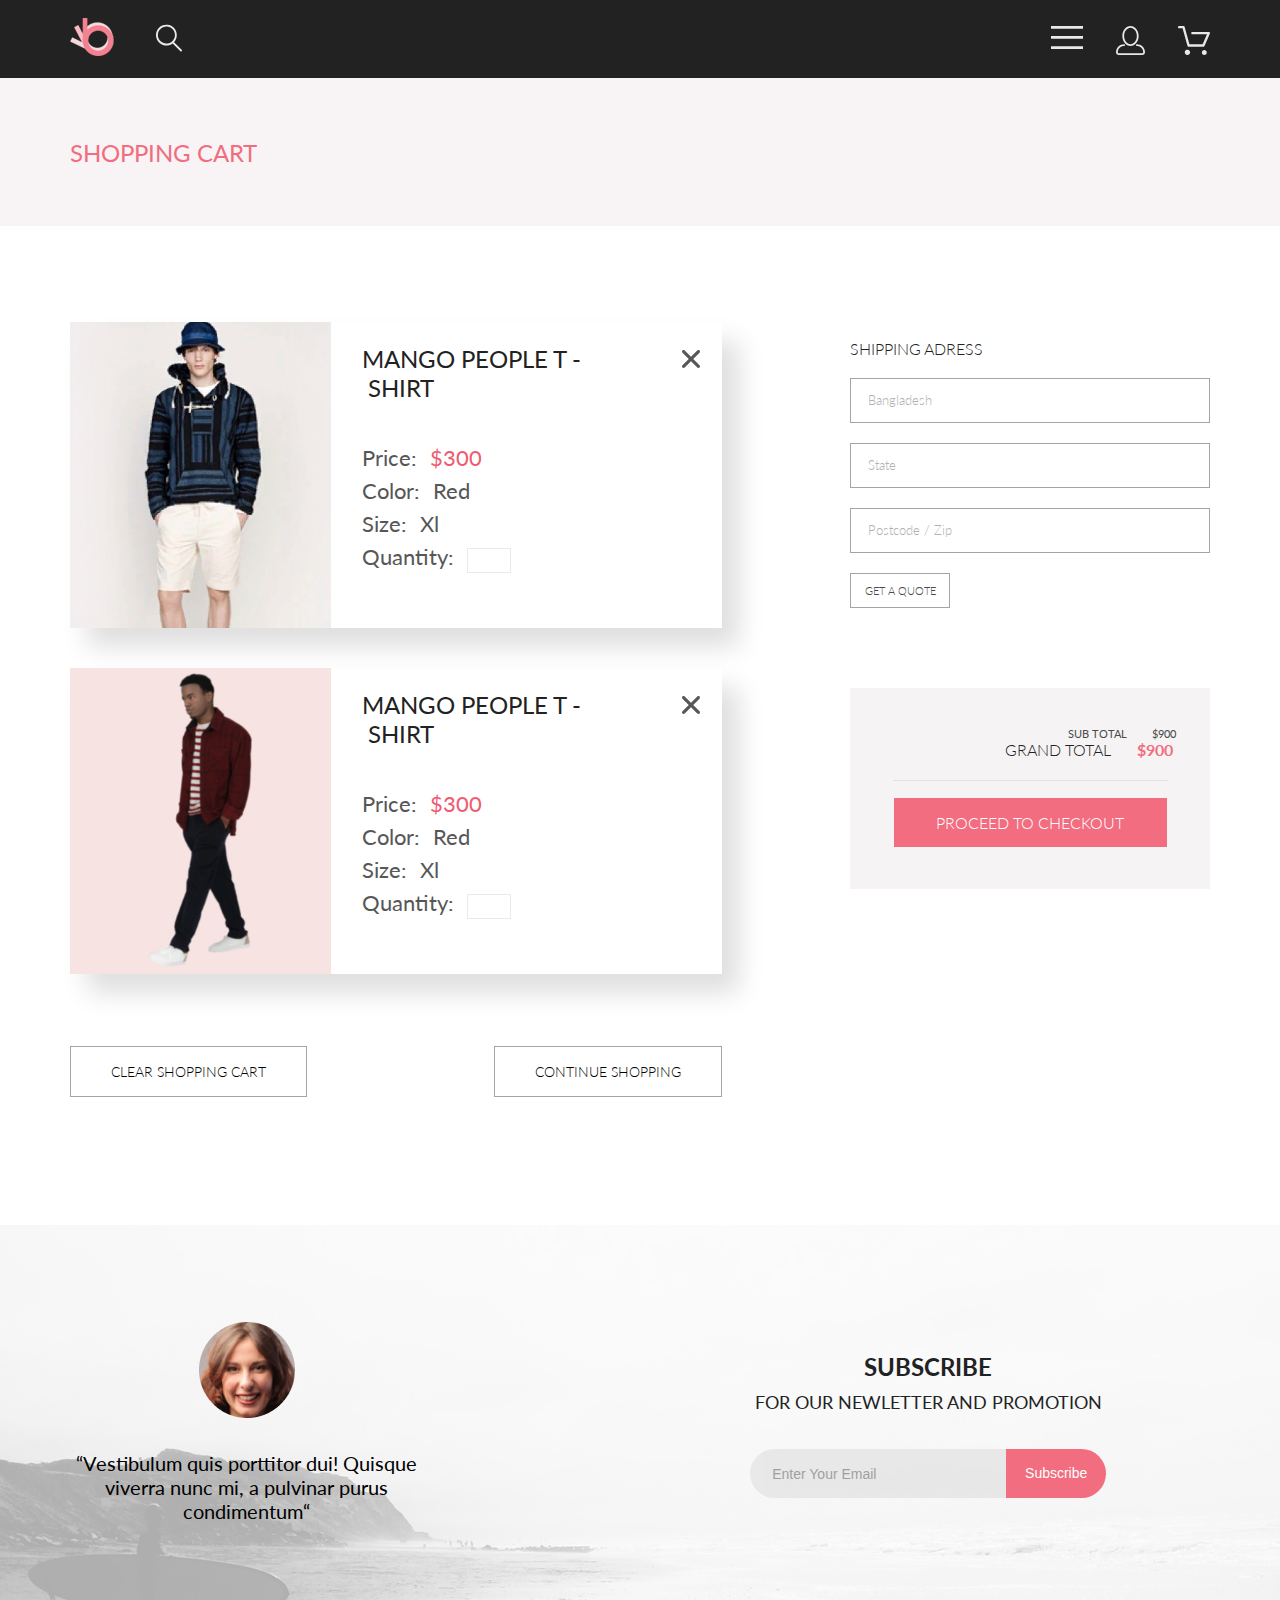
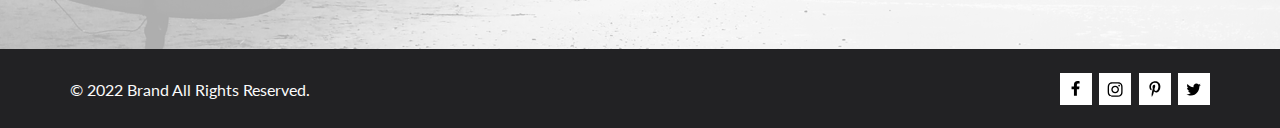
==== commit 820734bb: "add registration page" ====
--- a/cart.html
+++ b/cart.html
@@ -31,13 +31,18 @@
                             MENU
                         </h3>
                         <ul class="burger_menu_list">
-                            <li class="burger_menu_list-heading"><a href="catalog.html" class="list-heading-link">MAN</a></li>
+                            <li class="burger_menu_list-heading"><a href="catalog.html"
+                                    class="list-heading-link">MAN</a></li>
                             <li class="burger_menu_list-link-box">
                                 <ul class="burger_menu_items">
-                                    <li class="item_link mb-11"><a href="catalog.html" class="menu_items-link">Accessories</a></li>
-                                    <li class="item_link mb-11"><a href="catalog.html" class="menu_items-link">Bags</a></li>
-                                    <li class="item_link mb-11"><a href="catalog.html" class="menu_items-link">Denim</a></li>
-                                    <li class="item_link mb-20"><a href="catalog.html" class="menu_items-link">T-Shirts</a></li>
+                                    <li class="item_link mb-11"><a href="catalog.html"
+                                            class="menu_items-link">Accessories</a></li>
+                                    <li class="item_link mb-11"><a href="catalog.html" class="menu_items-link">Bags</a>
+                                    </li>
+                                    <li class="item_link mb-11"><a href="catalog.html" class="menu_items-link">Denim</a>
+                                    </li>
+                                    <li class="item_link mb-20"><a href="catalog.html"
+                                            class="menu_items-link">T-Shirts</a></li>
                                 </ul>
                             </li>
                             <li class="burger_menu_list-heading"><a href="#" class="list-heading-link">WOMAN</a></li>
@@ -66,7 +71,7 @@
                         </ul>
                     </div>
                 </details>
-                <a href="#" class="login_link"><img src="./img/login-icon.svg" alt="login"></a>
+                <a href="registration.html" class="login_link"><img src="./img/login-icon.svg" alt="login"></a>
                 <a href="#" class="user_cart"><img src="./img/cart-icon.svg" alt="cart"></a>
             </div>
         </div>
@@ -159,14 +164,14 @@
         <div class="info_area">
             <div class="shipping_info">
                 <h3 class="shipping_title">SHIPPING ADRESS</h3>
-                <div class="shipping_info-input-items">
+                <form class="shipping_info-input-items">
                     <input type="text" name="" id="shipping_country" class="shipping_input_item"
                         placeholder="Bangladesh">
                     <input type="text" name="" id="shipping_state" class="shipping_input_item" placeholder="State">
                     <input type="text" name="" id="shipping_code" class="shipping_input_item"
                         placeholder="Postcode / Zip">
-                </div>
-                <button type="button" class="shipping_get_button">GET A QUOTE</button>
+                    <button type="button" class="shipping_get_button">GET A QUOTE</button>
+                </form>
             </div>
             <div class="total_info">
                 <div class="total_subtotal">
--- a/style.css
+++ b/style.css
@@ -691,6 +691,128 @@
   margin-bottom: 42px;
 }
 
+.registration_area {
+  max-width: 1140px;
+  margin: 0 auto;
+  display: flex;
+  gap: 128px;
+  padding-top: 64px;
+  padding-bottom: 96px;
+}
+.registration_area_forms {
+  display: flex;
+  flex-direction: column;
+}
+
+.registration_input-box {
+  width: 360px;
+  height: 45px;
+  border: 1px solid #A4A4A4;
+  padding-left: 17px;
+}
+
+.registration_person_title {
+  color: #222;
+  font-family: Lato;
+  font-size: 16px;
+  font-style: normal;
+  font-weight: 300;
+  line-height: normal;
+  margin-bottom: 20px;
+}
+
+.registration_form_input_block-person {
+  display: flex;
+  flex-direction: column;
+  gap: 20px;
+  margin-bottom: 31px;
+}
+
+.registration_gender-form {
+  margin-bottom: 33px;
+}
+.registration_gender-form .registration_gender-input {
+  margin-right: 10px;
+}
+.registration_gender-form .registration_gender-input-text {
+  margin-right: 20px;
+}
+
+.registration_login_title {
+  color: #222;
+  font-family: Lato;
+  font-size: 16px;
+  font-style: normal;
+  font-weight: 300;
+  line-height: normal;
+  margin-bottom: 20px;
+}
+
+.registration_form_input_block-login {
+  display: flex;
+  flex-direction: column;
+  gap: 20px;
+  margin-bottom: 15px;
+}
+
+.registration_form_conditions {
+  color: #B1B1B1;
+  font-family: Lato;
+  font-size: 13px;
+  font-style: normal;
+  font-weight: 300;
+  line-height: normal;
+  margin-bottom: 39px;
+}
+
+.registration_button {
+  border: none;
+}
+.registration_button .registration_button_content {
+  display: flex;
+  align-items: center;
+  gap: 20px;
+  background-color: #F16D7F;
+  padding: 16px 29px;
+}
+.registration_button .registration_button_content_text {
+  color: #FFF;
+  font-family: Lato;
+  font-size: 14px;
+  font-style: normal;
+  font-weight: 400;
+  line-height: normal;
+}
+.registration_button .registration_button_content_img {
+  fill: #FFF;
+}
+
+.registration_area_text-title, .registration_area_text-description {
+  margin-bottom: 22px;
+  color: #000;
+  font-family: Lato;
+  font-size: 24px;
+  font-weight: 300;
+  line-height: normal;
+}
+
+.registration_area_text-list-box {
+  display: flex;
+  flex-direction: column;
+  gap: 16px;
+}
+.registration_area_text-list-box li {
+  display: flex;
+  align-items: center;
+  gap: 23px;
+  color: #000;
+  font-family: Lato;
+  font-size: 24px;
+  font-style: normal;
+  font-weight: 300;
+  line-height: normal;
+}
+
 * {
   margin: 0;
   padding: 0;
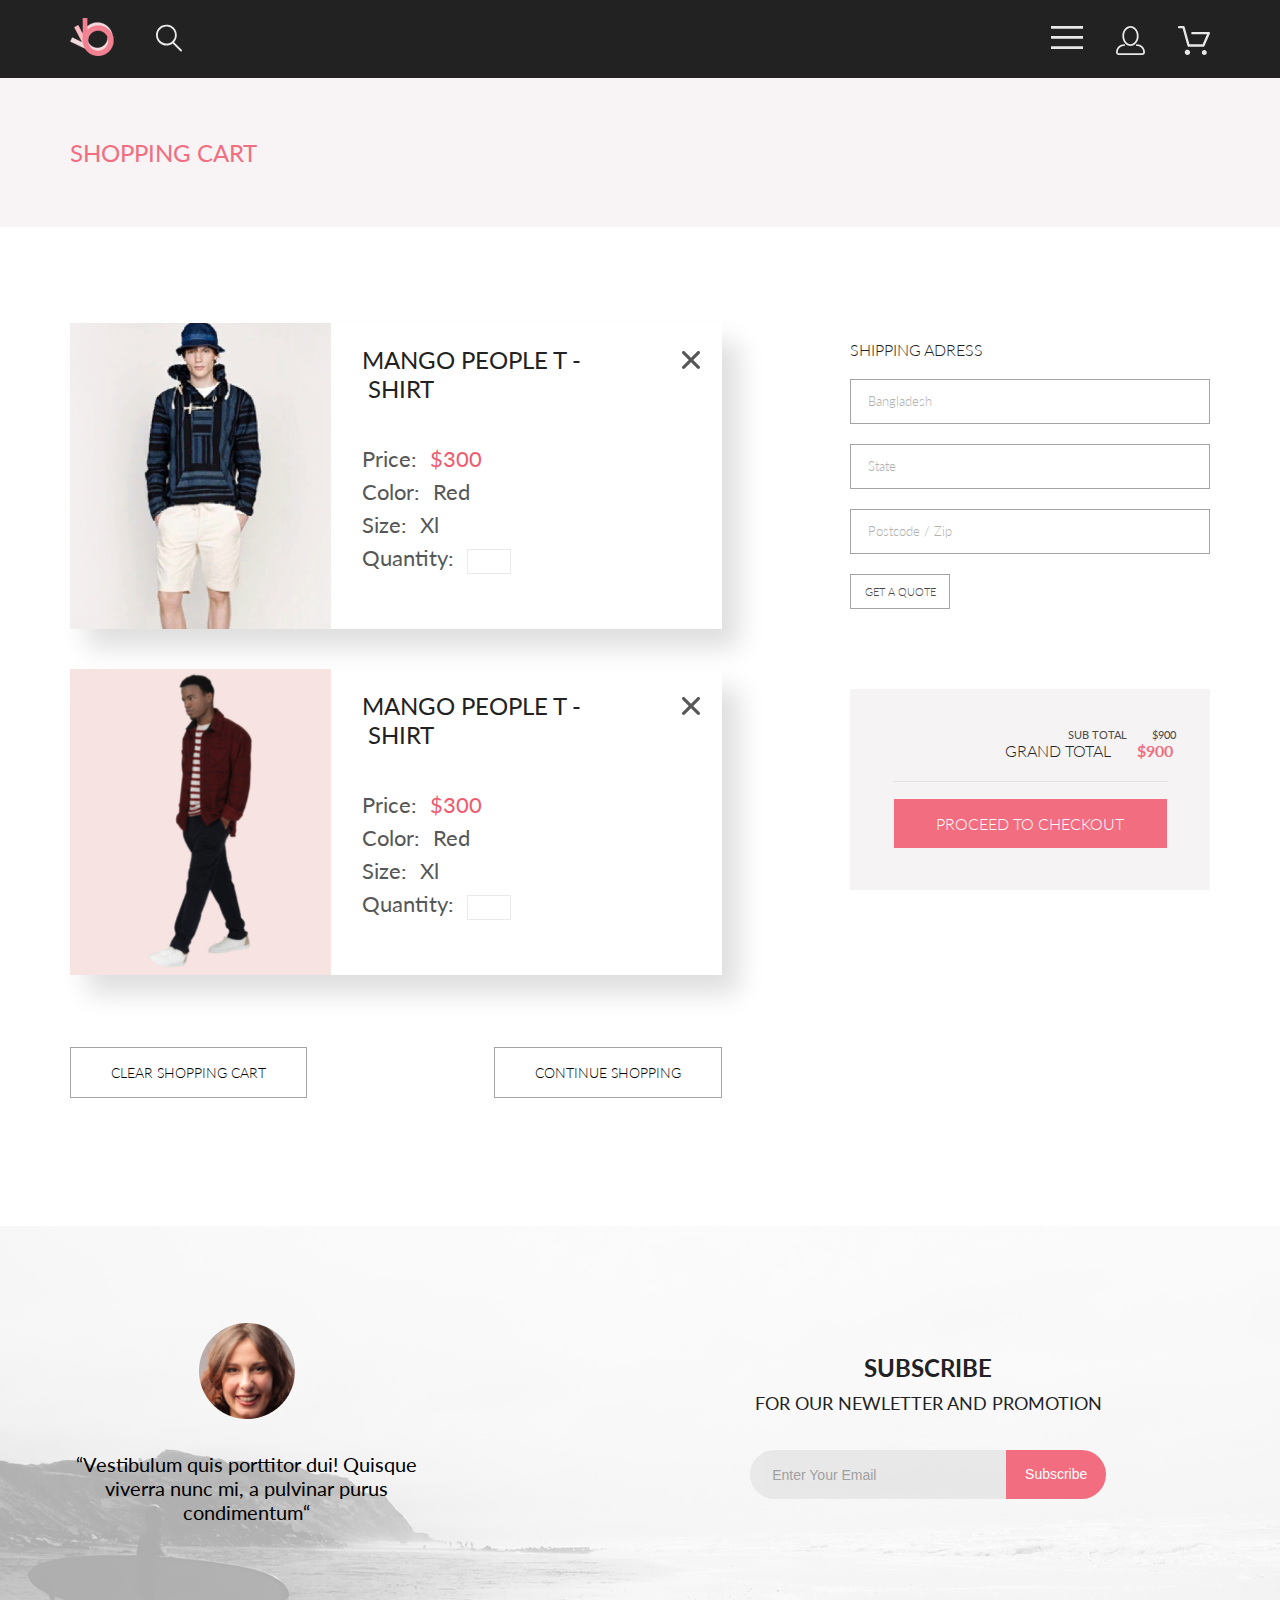
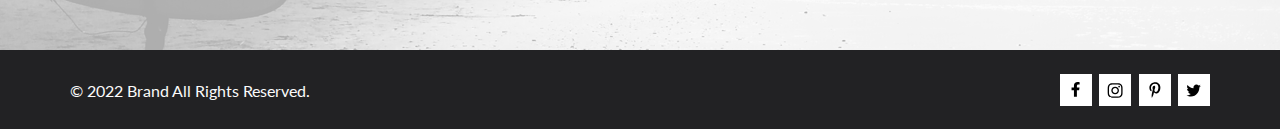
==== commit ca08043c: "add tablet and mobile version" ====
--- a/cart.html
+++ b/cart.html
@@ -205,12 +205,12 @@
                     <h4 class="subscribe_button_text_title">
                         SUBSCRIBE
                     </h4>
-                    <p class="subscribe_button_text_content">FOR OUR NEWLETTER AND PROMOTION
+                    <p class="subscribe_button_text_content">FOR&nbsp;OUR&nbsp;NEWLETTER&nbsp;AND&nbsp;PROMOTION
                     </p>
                 </div>
-                <form action="#" class="form">
-                    <input type="email" placeholder="Enter Your Email" class="form_input">
-                    <button type="submit" class="form_button">Subscribe</button>
+                <form action="#" class="subscribe_form">
+                    <input type="email" placeholder="Enter Your Email" class="subscribe_form_input">
+                    <button type="submit" class="subscribe_form_button">Subscribe</button>
                 </form>
             </div>
         </div>
--- a/style.css
+++ b/style.css
@@ -1,6 +1,5 @@
 .page_navigation {
   background-color: #F8F3F4;
-  height: 148px;
   display: flex;
   align-items: center;
 }
@@ -11,6 +10,8 @@
   display: flex;
   justify-content: space-between;
   align-items: center;
+  margin-top: 60px;
+  margin-bottom: 60px;
 }
 .page_navigation_area-title {
   color: #F16D7F;
@@ -54,8 +55,11 @@
   position: relative;
   z-index: 2;
   margin: -65px 0 129px 0;
-  display: flex;
-  justify-content: center;
+  max-width: 1140px;
+  margin-left: auto;
+  margin-right: auto;
+  background: white;
+  border: 1px solid #EAEAEA;
 }
 .product_description_box {
   max-width: 1140px;
@@ -63,7 +67,8 @@
   flex-direction: column;
   align-items: center;
   background-color: white;
-  border: 1px solid #EAEAEA;
+  margin-left: auto;
+  margin-right: auto;
 }
 .product_description_box_title {
   margin-top: 64.54px;
@@ -223,21 +228,14 @@
   color: white;
 }
 
-.product_cards {
-  margin-bottom: 128px !important;
-}
-
-.filter_bottom {
-  margin-top: 51px !important;
-  margin-bottom: 65px !important;
-}
-
 .filter_box {
   max-width: 1140px;
   margin: 0 auto;
   display: flex;
   align-items: center;
   gap: 35%;
+  margin-top: 51px;
+  margin-bottom: 65px;
 }
 .filter_box_main_filter {
   position: relative;
@@ -420,8 +418,51 @@
   font-weight: 400;
 }
 
-.main_content-items .product_block {
-  margin-bottom: 48.5px;
+.main_page_content-goods {
+  max-width: 1140px;
+  margin: 0 auto;
+  margin-bottom: 49px;
+}
+
+.pagination {
+  display: flex;
+  justify-content: center;
+  margin-bottom: 96px;
+}
+.pagination_content {
+  display: flex;
+  justify-content: center;
+  padding-top: 12px;
+  padding-bottom: 12px;
+  border: 1px solid #EBEBEB;
+  width: -moz-max-content;
+  width: max-content;
+}
+.pagination_content_arrow {
+  width: 40px;
+  display: flex;
+  justify-content: center;
+  align-items: center;
+}
+.pagination_content_arrow:hover {
+  cursor: pointer;
+  fill: #EF5B70;
+}
+.pagination_content_numbers {
+  display: flex;
+  gap: 20px;
+}
+.pagination_content_numbers .pagination_numbers_item {
+  color: #C4C4C4;
+  font-family: Lato;
+  font-size: 16px;
+  font-style: normal;
+  font-weight: 300;
+  line-height: normal;
+}
+.pagination_content_numbers .pagination_numbers_item:hover {
+  cursor: pointer;
+  color: #EF5B70;
 }
 
 .card_main_area {
@@ -736,6 +777,12 @@
 }
 .registration_gender-form .registration_gender-input-text {
   margin-right: 20px;
+  color: #000;
+  font-family: Lato;
+  font-size: 11px;
+  font-style: normal;
+  font-weight: 300;
+  line-height: normal;
 }
 
 .registration_login_title {
@@ -787,7 +834,8 @@
   fill: #FFF;
 }
 
-.registration_area_text-title, .registration_area_text-description {
+.registration_area_text-title,
+.registration_area_text-description {
   margin-bottom: 22px;
   color: #000;
   font-family: Lato;
@@ -813,6 +861,423 @@
   line-height: normal;
 }
 
+@media (max-width: 1024px) {
+  .header .header_navbar {
+    padding-left: 32px;
+    padding-right: 32px;
+  }
+  .represent .represent_content {
+    display: flex;
+    align-items: center;
+    justify-content: space-between;
+    gap: 63px;
+  }
+  .represent .represent_content .title_img-box {
+    width: 50%;
+    max-height: 368px;
+    display: flex;
+    justify-content: center;
+    align-items: center;
+  }
+  .represent .represent_content .title_img-box .title_image-picture {
+    max-height: 353px;
+    margin-top: 15px;
+  }
+  .represent .represent_content .site-title {
+    max-width: 100%;
+    border-left: 12px solid #F16D7F;
+    padding-left: 16px;
+    margin-right: 34px;
+  }
+  .represent .represent_content .site-title .title_heading {
+    font-size: 44px;
+    line-height: 53px;
+  }
+  .represent .represent_content .site-title .title_text {
+    font-size: 24px;
+    line-height: 29px;
+  }
+  .main {
+    margin-left: 16px;
+    margin-right: 16px;
+  }
+  .main_categories {
+    max-width: 736px;
+  }
+  .main .main_content-items .product_block {
+    display: grid;
+    grid-template-columns: repeat(2, 1fr);
+    justify-content: center;
+    gap: 16px;
+    grid-auto-flow: dense;
+  }
+  .features_content {
+    flex-direction: column;
+    gap: 48px;
+    align-items: center;
+    margin-left: 204px;
+    margin-right: 204px;
+  }
+  .subscribe_block {
+    background-size: cover;
+  }
+  .subscribe_block .subscribe_content {
+    flex-direction: column;
+    gap: 48px;
+  }
+  .subscribe_block .subscribe_content .subscribe_media {
+    max-width: 360px;
+  }
+  .subscribe_block .subscribe_content .subscribe_button {
+    margin-left: 0;
+  }
+  .footer_content {
+    margin-left: 32px;
+    margin-right: 32px;
+  }
+  .filter_box {
+    gap: 0;
+    justify-content: space-between;
+    margin-top: 24px;
+    margin-bottom: 40px;
+    margin-left: 16px;
+    margin-right: 16px;
+  }
+  .main_page_content .product_block {
+    grid-template-columns: repeat(2, 1fr);
+    gap: 16px;
+  }
+  .main_page_content-goods {
+    margin-left: 16px;
+    margin-right: 16px;
+  }
+  .page_navigation_area {
+    margin-left: 16px;
+    margin-right: 16px;
+  }
+  .product_description {
+    margin: 0;
+    z-index: 0;
+    border-bottom: 1px solid #EAEAEA;
+    margin-bottom: 129px;
+  }
+  .product_description .product_description_box {
+    border: none;
+  }
+  .product_page_content {
+    margin-bottom: 130px;
+  }
+  .card_main_area {
+    margin-top: 60px;
+    margin-bottom: 128px;
+    flex-direction: column;
+    align-items: center;
+    gap: 64px;
+  }
+  .card_main_area .function_buttons {
+    justify-content: center;
+    gap: 48px;
+  }
+  .function_buttons {
+    justify-content: center;
+    gap: 48px;
+  }
+  .info_area {
+    align-items: center;
+    gap: 15px;
+    flex-direction: row;
+    justify-content: center;
+  }
+  .shipping_info {
+    margin-top: 0;
+    margin-bottom: 0;
+  }
+  .total_info {
+    height: 214px;
+  }
+  .registration_area {
+    padding-top: 40px;
+    margin-left: 16px;
+    gap: 22px;
+  }
+  .registration_area_text-title {
+    font-family: Lato;
+    font-size: 16px;
+    font-style: normal;
+    font-weight: 300;
+    line-height: normal;
+  }
+  .registration_area_text-description {
+    font-family: Lato;
+    font-size: 16px;
+    font-style: normal;
+    font-weight: 300;
+    line-height: normal;
+  }
+  .registration_area_text-list-box li {
+    font-family: Lato;
+    font-size: 16px;
+    font-style: normal;
+    font-weight: 300;
+    line-height: normal;
+  }
+  .registration_area_text-list-box-list_item-img {
+    width: 20px;
+    height: 16px;
+  }
+}
+@media (max-width: 767px) {
+  .login_link,
+  .user_cart {
+    display: none;
+  }
+  .burger_menu {
+    order: 3;
+  }
+  .drop_menu {
+    right: 1px;
+  }
+  .represent_content {
+    flex-direction: column;
+    padding-top: 148px;
+    padding-bottom: 149px;
+    margin-bottom: 64px;
+  }
+  .represent_content .title_img-box {
+    display: none !important;
+  }
+  .represent_content .title_heading {
+    font-size: 38px;
+    font-weight: 900;
+    line-height: 45.6px;
+  }
+  .represent_content .title_heading .title_text {
+    font-size: 20px;
+    font-weight: 700;
+    line-height: 24px;
+  }
+  .product_block {
+    grid-template-columns: repeat(1, 1fr);
+  }
+  .main {
+    margin-left: 16px;
+    margin-right: 16px;
+  }
+  .main .main_categories {
+    flex-direction: column;
+    gap: 32px;
+    margin-bottom: 64px;
+  }
+  .main .main_categories .top-categories {
+    flex-direction: column;
+    gap: 32px;
+    margin-bottom: 0;
+  }
+  .main .main_categories .top-categories .category_item_container {
+    max-width: 100%;
+  }
+  .main .main_categories .category_item_container-long .acc_small {
+    display: flex;
+    max-width: 100%;
+    opacity: 30%;
+  }
+  .main .main_content-items .product_block {
+    grid-template-columns: repeat(1, 1fr);
+  }
+  .main .acc_big {
+    display: none;
+  }
+  .main .features .features_content {
+    flex-direction: column;
+    gap: 46px;
+    align-items: center;
+    margin-left: 13px;
+    margin-right: 13px;
+  }
+  .main .features .features_content .feature_content_item {
+    max-width: 347px;
+  }
+  .main .footer .footer_content {
+    flex-direction: column;
+  }
+  .main .footer .footer_content .footer_icons {
+    order: -1;
+    margin-top: 43px;
+    margin-bottom: 40px;
+  }
+  .main_page_content .product_block {
+    grid-template-columns: repeat(1, 1fr);
+  }
+  .main_page_content-goods {
+    margin-left: 8px;
+    margin-right: 8px;
+  }
+  .subscribe_block .subscribe_content .subscribe_media {
+    max-width: 340px;
+  }
+  .subscribe_block .subscribe_content .subscribe_media .subscribe_media_text {
+    color: #222224;
+    text-align: center;
+    font-family: Lato;
+    font-size: 18px;
+    font-style: normal;
+    font-weight: 400;
+    line-height: normal;
+  }
+  .subscribe_block .subscribe_content .subscribe_button {
+    margin-left: 0;
+    max-width: 90%;
+  }
+  .subscribe_block .subscribe_content .subscribe_button_text_title {
+    color: #222224;
+    text-align: center;
+    font-family: Lato;
+    font-size: 24px;
+    font-style: normal;
+    font-weight: 700;
+    line-height: 153.2%;
+  }
+  .subscribe_block .subscribe_content .subscribe_button_text_content {
+    color: #222224;
+    font-family: Lato;
+    font-size: 14px;
+    font-style: normal;
+    font-weight: 400;
+    line-height: 153.2%;
+  }
+  .subscribe_block .subscribe_content .subscribe_button .subscribe_form_input {
+    width: 190px;
+  }
+  .subscribe_block .subscribe_content .subscribe_button .subscribe_form_button {
+    width: 90px;
+  }
+  .page_navigation_area {
+    margin-top: 24px;
+    margin-bottom: 46px;
+    flex-direction: column;
+    gap: 32px;
+  }
+  .filter_box_main_filter_text {
+    display: none;
+  }
+  .filter-svg-img {
+    transform: scale(2.5);
+  }
+  .filter_box .choose_item_checkbox_name {
+    font-size: 12px;
+  }
+  .filter_box .filter_box_choose-items .choose-items-block {
+    gap: 20px;
+  }
+  .filter_box .filter_box_choose-items .choose-items-block .choose_item-trending {
+    gap: 9px;
+  }
+  .filter_box .filter_box_choose-items .choose-items-block .choose_size {
+    gap: 9px;
+  }
+  .filter_box .filter_box_choose-items .choose-items-block .choose_item-price {
+    gap: 9px;
+  }
+  .product_description_box_line {
+    width: 175px;
+  }
+  .card_main_area {
+    gap: 48px;
+  }
+  .card_main_area .cards_area .cards_box {
+    margin-bottom: 30px;
+  }
+  .card_main_area .cards_area .cards_box .product_card {
+    width: 360px;
+    height: 188px;
+    gap: 17px;
+    box-shadow: 5px 9px 10px rgba(0, 0, 0, 0.13);
+  }
+  .card_main_area .cards_area .cards_box .product_card .delete-card-button {
+    top: 17px;
+    right: 12px;
+  }
+  .card_main_area .cards_area .cards_box .product_card .delete-card-button .delete-card-button-img {
+    width: 10px;
+    height: 11px;
+  }
+  .card_main_area .cards_area .cards_box .product_card .card_img_area {
+    width: 144px;
+    height: 188px;
+  }
+  .card_main_area .cards_area .cards_box .product_card .card_info {
+    margin-top: 13px;
+    width: 143px;
+  }
+  .card_main_area .cards_area .cards_box .product_card .card_info .card_title {
+    color: #222;
+    font-family: Lato;
+    font-size: 16px;
+    font-style: normal;
+    font-weight: 400;
+    line-height: normal;
+    margin-bottom: 25px;
+  }
+  .card_main_area .cards_area .cards_box .product_card .card_info .card_info_block {
+    gap: 4px;
+  }
+  .card_main_area .cards_area .cards_box .product_card .card_info .card_info_block .card_info_price .price-heading {
+    color: #575757;
+    font-family: Lato;
+    font-size: 14px;
+    font-style: normal;
+    font-weight: 400;
+    line-height: normal;
+  }
+  .card_main_area .cards_area .cards_box .product_card .card_info .card_info_block .card_info_price .price_quantity input {
+    width: 24px;
+    height: 15px;
+  }
+  .card_main_area .cards_area .cards_box .product_card .card_info .card_info_block .card_info_price .price-heading-value-cost {
+    color: #EF5B70;
+    font-family: Lato;
+    font-size: 14px;
+    font-style: normal;
+    font-weight: 400;
+    line-height: normal;
+  }
+  .card_main_area .cards_area .cards_box .product_card .card_info .card_info_block .card_info_price .price-heading-value {
+    color: #6F6E6E;
+    font-family: Lato;
+    font-size: 14px;
+    font-style: normal;
+    font-weight: 400;
+    line-height: normal;
+  }
+  .card_main_area .function_buttons {
+    gap: 9px;
+  }
+  .card_main_area .function_buttons .product_card_function_button {
+    width: 175px;
+    height: 33px;
+    padding: 0;
+    color: #575757;
+    text-align: center;
+    font-family: Lato;
+    font-size: 12px;
+    font-style: normal;
+    font-weight: 400;
+    line-height: normal;
+  }
+  .card_main_area .info_area {
+    flex-direction: column;
+    gap: 48px;
+  }
+  .card_main_area .info_area .total_info {
+    width: 100%;
+  }
+  .registration_area {
+    flex-direction: column;
+  }
+  .registration_input-box {
+    width: 100%;
+  }
+}
 * {
   margin: 0;
   padding: 0;
@@ -966,6 +1431,7 @@
   display: flex;
   flex-direction: column;
   align-items: center;
+  margin-bottom: 95px;
 }
 .main_categories {
   display: flex;
@@ -974,7 +1440,7 @@
 }
 .main_categories .top-categories {
   display: flex;
-  gap: 3%;
+  gap: 32px;
   margin-bottom: 30px;
 }
 .main_categories .category_item_container {
@@ -1044,105 +1510,22 @@
   line-height: 17px;
   color: #9F9F9F;
 }
-.main_content-items .product_block {
-  display: grid;
-  grid-template-columns: repeat(3, 1fr);
-  grid-gap: 30px;
-}
-.main_content-items .item_box {
-  background: #F8F8F8;
-  max-width: 360px;
-}
-.main_content-items .item_box-main-content {
-  max-width: 360px;
-  max-height: 420px;
-  margin-bottom: 25.35px;
-  position: relative;
-  background-color: #000;
-}
-.main_content-items .women_img_2 {
-  max-height: 100%;
-  background: #F7E4E2;
-  display: flex;
-  justify-content: center;
-  margin-bottom: 25px;
-}
-.main_content-items .item_photo {
-  max-width: 100%;
-}
-.main_content-items .item_photo_2 {
-  margin-top: 9px;
-  margin-bottom: 11px;
-}
-.main_content-items .item_title {
-  margin-bottom: 16px;
-  margin-left: 16px;
-  font-weight: 400;
-  font-size: 13px;
-  line-height: 16px;
-  color: #000;
-}
-.main_content-items .product_link {
-  color: #000;
-}
-.main_content-items .item_text {
-  margin-bottom: 16px;
-  margin-left: 16px;
-  font-weight: 300;
-  font-size: 14px;
-  line-height: 17px;
-  color: #5D5D5D;
-}
-.main_content-items .cost {
-  margin-left: 16px;
-  margin-bottom: 20px;
-  font-weight: 400;
-  font-size: 16px;
-  line-height: 19px;
+
+.main_all_product_button {
+  text-align: center;
+  padding: 14.5px 38.5px 13.5px;
+  border: 1px solid #F16D7F;
+}
+.main_all_product_button .all_product_button-link {
   color: #F16D7F;
 }
-.main_content-items .add_to_cart_button {
-  display: none;
-}
-.main_content-items .item_box-main-content:hover .item_photo {
-  opacity: 30%;
-  transition: 0.35s;
-}
-.main_content-items .item_box-main-content:hover .item_box-main-content {
-  text-align: center;
-}
-.main_content-items .item_box-main-content:hover .add_to_cart_button {
-  width: 139px;
-  gap: 11px;
-  position: absolute;
-  top: 50%;
-  left: 50%;
-  transform: translate(-50%, -50%);
-  display: flex;
-  align-items: center;
-  justify-content: center;
-  border: 1px solid white;
-  padding-top: 10.79px;
-  padding-bottom: 8.23px;
-}
-.main_content-items .item_box-main-content:hover .add_to_cart-text {
-  font-weight: 400;
-  font-size: 14px;
-  line-height: 16.8px;
+
+.main_all_product_button:hover {
+  background-color: #F16D7F;
+  cursor: pointer;
+}
+.main_all_product_button:hover .all_product_button-link {
   color: white;
-}
-.main_all_product_button {
-  margin-bottom: 60px;
-  text-align: center;
-}
-.main_all_product_button .all_product_button-link {
-  border: 1px solid #F16D7F;
-  padding: 14.5px 38.5px 13.5px;
-  color: #F16D7F;
-}
-.main_all_product_button .all_product_button-link:hover {
-  background-color: #F16D7F;
-  color: #FFFFFF;
 }
 
 .features {
@@ -1234,10 +1617,10 @@
   text-align: center;
   color: #222224;
 }
-.subscribe_block .form {
-  display: flex;
-}
-.subscribe_block .form_input {
+.subscribe_block .subscribe_form {
+  display: flex;
+}
+.subscribe_block .subscribe_form_input {
   background: #E1E1E1;
   width: 256px;
   height: 49px;
@@ -1253,7 +1636,7 @@
   color: #222224;
   opacity: 0.67;
 }
-.subscribe_block .form_button {
+.subscribe_block .subscribe_form_button {
   background: #F16D7F;
   width: 100px;
   height: 49px;
@@ -1312,161 +1695,59 @@
   padding: 9.5px 7.61px 9.5px 7.95px;
 }
 
-@media (max-width: 1024px) {
-  .header .header_navbar {
-    padding-left: 32px;
-    padding-right: 32px;
-  }
-  .represent .represent_content {
-    display: flex;
-    align-items: center;
-    justify-content: space-between;
-    gap: 63px;
-  }
-  .represent .represent_content .title_img-box {
-    width: 50%;
-    max-height: 368px;
-    display: flex;
-    justify-content: center;
-    align-items: center;
-  }
-  .represent .represent_content .title_img-box .title_image-picture {
-    max-height: 353px;
-    margin-top: 15px;
-  }
-  .represent .represent_content .site-title {
-    max-width: 100%;
-    border-left: 12px solid #F16D7F;
-    padding-left: 16px;
-    margin-right: 34px;
-  }
-  .represent .represent_content .site-title .title_heading {
-    font-size: 44px;
-    line-height: 53px;
-  }
-  .represent .represent_content .site-title .title_text {
-    font-size: 24px;
-    line-height: 29px;
-  }
-  .main {
-    margin-left: 16px;
-    margin-right: 16px;
-  }
-  .main_categories {
-    max-width: 736px;
-  }
-  .main_content-items .product_block {
-    display: grid;
-    grid-template-columns: repeat(2, 1fr);
-    grid-gap: 16px;
-  }
-  .features_content {
-    flex-direction: column;
-    gap: 48px;
-    align-items: center;
-    margin-left: 204px;
-    margin-right: 204px;
-  }
-  .subscribe_block .subscribe_content {
-    flex-direction: column;
-    gap: 48px;
-  }
-  .subscribe_block .subscribe_content .subscribe_button {
-    margin-left: 0;
-  }
-  .footer_content {
-    margin-left: 32px;
-    margin-right: 32px;
-  }
-}
-@media (max-width: 767px) {
-  .login_link,
-  .user_cart {
-    display: none;
-  }
-  .burger_menu {
-    order: 3;
-  }
-  .drop_menu {
-    right: 1px;
-  }
-  .represent_content {
-    flex-direction: column;
-    padding-top: 148px;
-    padding-bottom: 149px;
-    margin-bottom: 64px;
-  }
-  .represent_content .title_img-box {
-    display: none !important;
-  }
-  .represent_content .title_heading {
-    font-size: 38px;
-    font-weight: 900;
-    line-height: 45.6px;
-  }
-  .represent_content .title_heading .title_text {
-    font-size: 20px;
-    font-weight: 700;
-    line-height: 24px;
-  }
-  .main {
-    margin-left: 16px;
-    margin-right: 16px;
-  }
-  .main_categories {
-    flex-direction: column;
-    gap: 32px;
-    margin-bottom: 64px;
-  }
-  .main_categories .top-categories {
-    flex-direction: column;
-    gap: 32px;
-    margin-bottom: 0;
-  }
-  .main_categories .top-categories .category_item_container {
-    max-width: 100%;
-  }
-  .main_categories .category_item_container-long .acc_small {
-    display: flex;
-    max-width: 100%;
-    opacity: 30%;
-  }
-  .main_content-items .product_block {
-    grid-template-columns: repeat(1, 1fr);
-  }
-  .acc_big {
-    display: none;
-  }
-  .features .features_content {
-    flex-direction: column;
-    gap: 46px;
-    align-items: center;
-    margin-left: 13px;
-    margin-right: 13px;
-  }
-  .features .features_content .feature_content_item {
-    max-width: 347px;
-  }
-  .subscribe_block .subscribe_content .subscribe_button {
-    margin-left: 0;
-  }
-  .subscribe_block .subscribe_content .subscribe_button .form_input {
-    width: 246px;
-  }
-  .subscribe_block .subscribe_content .subscribe_button .form_button {
-    width: 95px;
-  }
-  .footer .footer_content {
-    flex-direction: column;
-  }
-  .footer .footer_content .footer_icons {
-    order: -1;
-    margin-top: 43px;
-    margin-bottom: 40px;
-  }
-}
-@media (max-width: 320px) {
-  body {
-    max-width: 320px;
-  }
+.product_block {
+  display: grid;
+  grid-template-columns: repeat(3, 1fr);
+  justify-items: center;
+  gap: 30px;
+}
+
+.product_box {
+  max-width: 360px;
+  background-color: #F8F8F8;
+}
+
+.product_box_product-visual {
+  margin-bottom: 25px;
+}
+
+.product_box_product-visual_image {
+  width: 100%;
+}
+
+.product_box_product-title {
+  margin-bottom: 13px;
+  margin-left: 18px;
+}
+
+.product_box_product-title_link {
+  color: #F16D7F;
+  font-family: Lato;
+  font-size: 16px;
+  font-style: normal;
+  font-weight: 400;
+  line-height: normal;
+}
+
+.product_box_product-description {
+  max-width: 87%;
+  margin-bottom: 18px;
+  margin-left: 18px;
+  color: #5D5D5D;
+  font-family: Lato;
+  font-size: 14px;
+  font-style: normal;
+  font-weight: 300;
+  line-height: normal;
+}
+
+.product_box_product-cost {
+  margin-bottom: 20px;
+  margin-left: 18px;
+  color: #F16D7F;
+  font-family: Lato;
+  font-size: 16px;
+  font-style: normal;
+  font-weight: 400;
+  line-height: normal;
 }/*# sourceMappingURL=style.css.map */